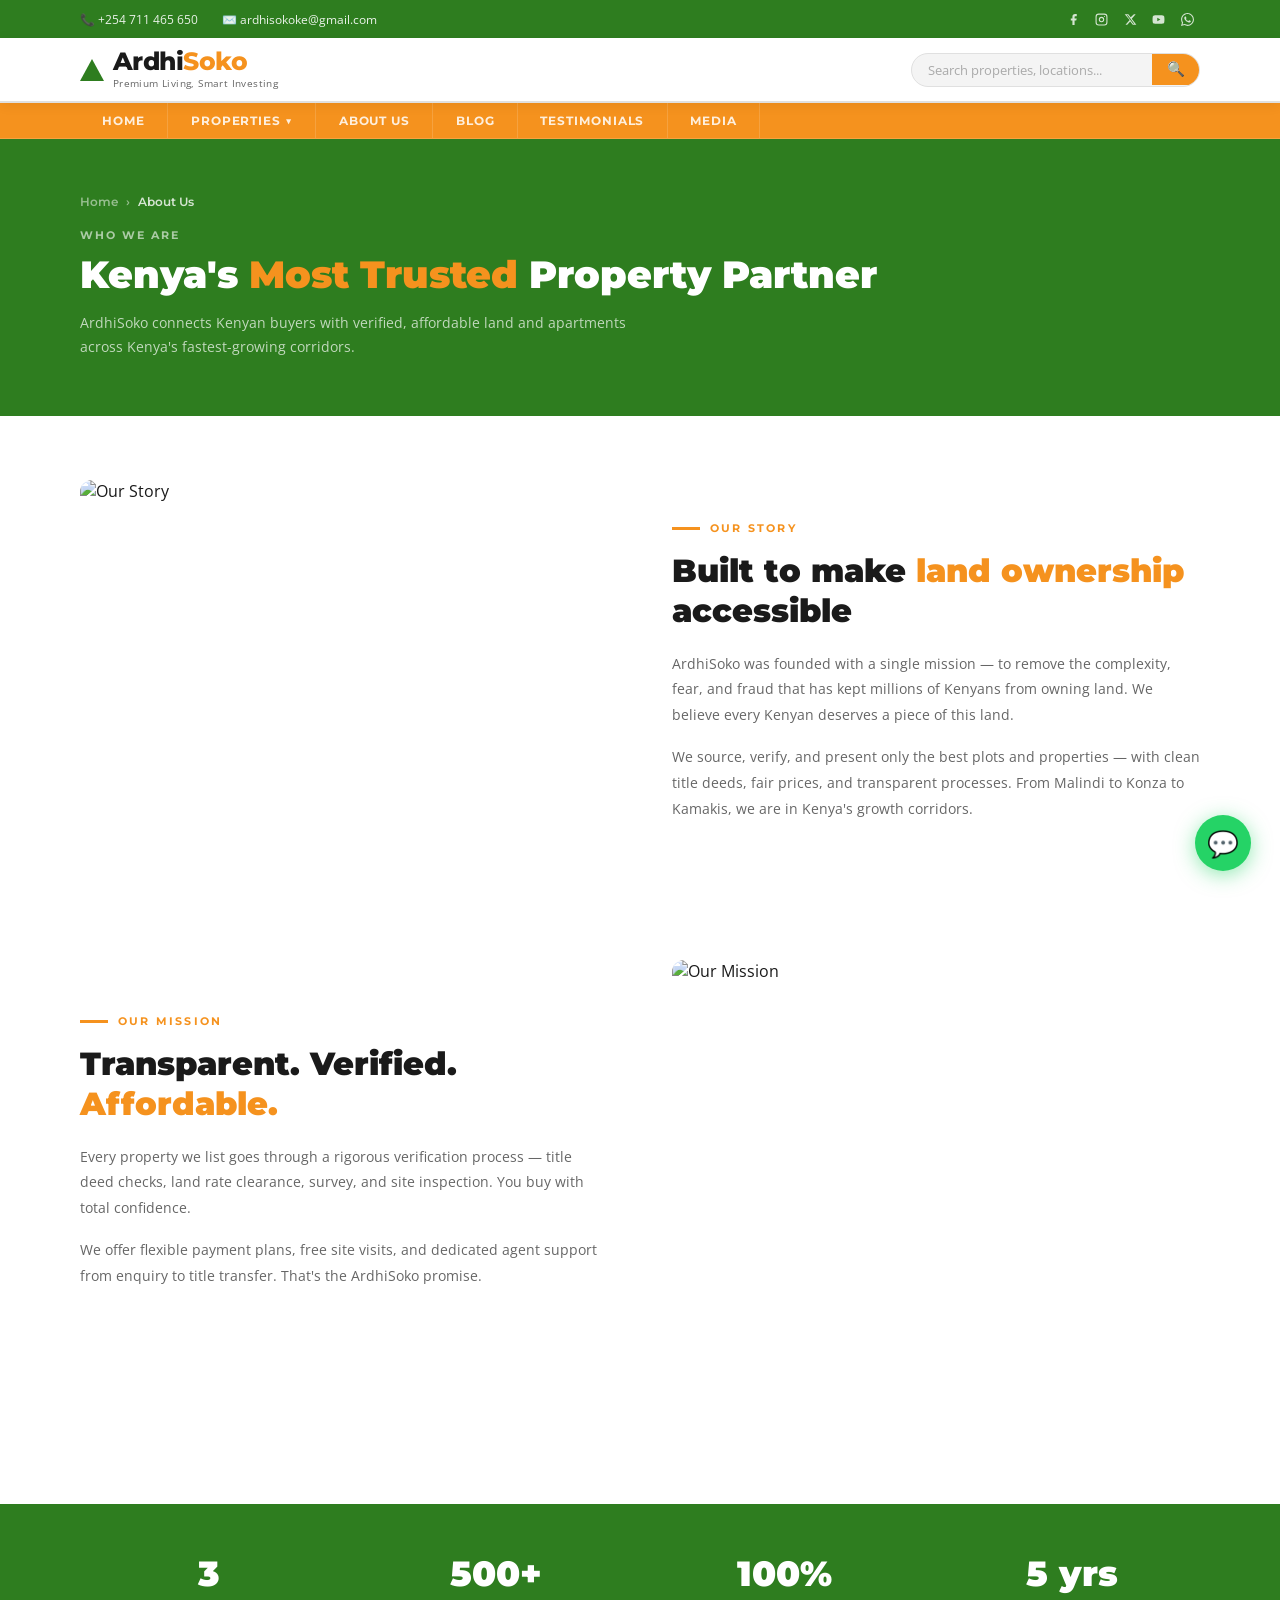
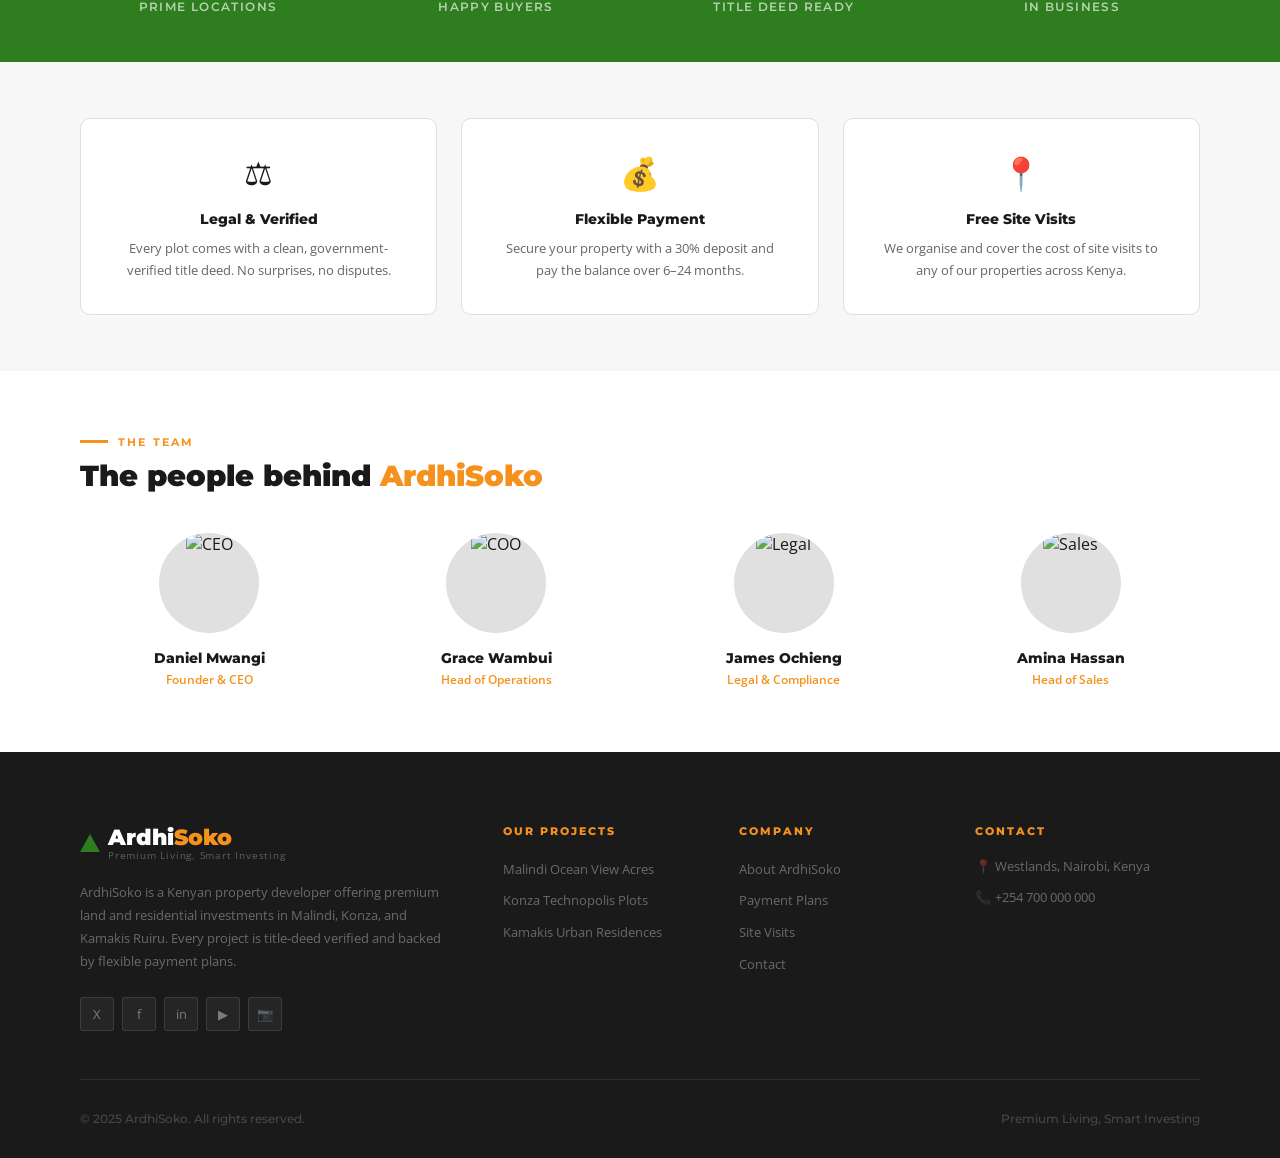
==== about.html @ 759b8ac3 "Add files via upload" ====
<!DOCTYPE html>
<html lang="en">
<head>
<meta charset="UTF-8"><meta name="viewport" content="width=device-width,initial-scale=1">
<title>About Us — ArdhiSoko</title>
<link rel="preconnect" href="https://fonts.googleapis.com">
<link href="https://fonts.googleapis.com/css2?family=Montserrat:wght@400;600;700;800;900&family=Open+Sans:wght@400;600&display=swap" rel="stylesheet">
<style>
:root{--orange:#F5921E;--orange-dark:#c47518;--orange-light:#feefdd;--green:#2E7D1F;--green-dark:#256419;--green-light:#e0ecdd;--black:#1A1A1A;--gray-dark:#333;--gray:#666;--gray-light:#F5F5F5;--border:#E0E0E0;--white:#fff;}
*{margin:0;padding:0;box-sizing:border-box;}html{scroll-behavior:smooth;}body{font-family:'Open Sans',sans-serif;background:var(--white);color:var(--black);overflow-x:hidden;}.top-bar{background:var(--green);display:flex;justify-content:space-between;align-items:center;padding:.38rem 5rem;font-size:.75rem;color:rgba(255,255,255,.9);}.top-bar-left{display:flex;gap:1.5rem;align-items:center;align-items:center;}.top-bar-left a{color:rgba(255,255,255,.9);text-decoration:none;}nav{position:sticky;top:0;z-index:200;background:var(--white);border-bottom:2px solid var(--border);display:flex;align-items:center;padding:.7rem 5rem;box-shadow:0 2px 12px rgba(0,0,0,.07);}.logo{display:flex;align-items:center;gap:.55rem;text-decoration:none;}.logo-triangle{width:0;height:0;border-left:12px solid transparent;border-right:12px solid transparent;border-bottom:22px solid var(--green);flex-shrink:0;}.logo-text{font-family:'Montserrat',sans-serif;font-size:1.55rem;font-weight:800;letter-spacing:-.02em;line-height:1;}.logo-text .ardhi{color:var(--black);}.logo-text .soko{color:var(--orange);}.logo-tagline{font-size:.62rem;color:var(--gray);letter-spacing:.04em;margin-top:2px;}.nav-links{display:flex;gap:2rem;list-style:none;align-items:center;}.nav-links a{font-family:'Montserrat',sans-serif;font-size:.82rem;font-weight:600;color:#333;text-decoration:none;transition:color .2s;}.nav-links a:hover{color:var(--orange);}.nav-cta{background:var(--orange)!important;color:var(--white)!important;padding:.6rem 1.5rem;border-radius:3px;}.hero{position:relative;overflow:hidden;min-height:520px;max-height:620px;display:flex;align-items:center;}.hero-bg{position:absolute;inset:0;background:url('https://images.unsplash.com/photo-1500382017468-9049fed747ef?w=1600&q=80') center/cover;}.hero-bg::after{content:'';position:absolute;inset:0;background:linear-gradient(105deg,rgba(26,26,26,.88) 0%,rgba(26,26,26,.55) 60%,rgba(46,125,31,.4) 100%);}.hero-content{position:relative;z-index:2;padding:3rem 5rem;max-width:720px;}.hero-badge{display:inline-flex;align-items:center;gap:.5rem;background:rgba(245,146,30,.15);border:1px solid rgba(245,146,30,.5);padding:.4rem 1rem;margin-bottom:1.2rem;}.badge-dot{width:7px;height:7px;border-radius:50%;background:var(--orange);animation:blink 2s infinite;}@keyframes blink{0%,100%{opacity:1}50%{opacity:.3}}.hero-badge span{font-family:'Montserrat',sans-serif;font-size:.72rem;font-weight:700;letter-spacing:.14em;text-transform:uppercase;color:var(--orange);}h1.hero-title{font-family:'Montserrat',sans-serif;font-size:clamp(1.8rem,3.5vw,2.8rem);font-weight:900;line-height:1.12;color:var(--white);margin-bottom:1rem;}.hl{color:var(--orange);}.hero-sub{font-size:.92rem;color:rgba(255,255,255,.72);line-height:1.7;max-width:500px;margin-bottom:1.8rem;}.hero-btns{display:flex;gap:1rem;flex-wrap:wrap;}.btn-primary{background:var(--orange);color:var(--white);border:none;padding:1rem 2.4rem;font-family:'Montserrat',sans-serif;font-size:.88rem;font-weight:700;letter-spacing:.06em;text-transform:uppercase;cursor:pointer;border-radius:3px;transition:background .2s;}.btn-primary:hover{background:var(--orange-dark);}.btn-outline{background:transparent;color:var(--white);border:2px solid rgba(255,255,255,.6);padding:1rem 2.4rem;font-family:'Montserrat',sans-serif;font-size:.88rem;font-weight:700;letter-spacing:.06em;text-transform:uppercase;cursor:pointer;border-radius:3px;transition:all .2s;}.btn-outline:hover{background:var(--white);color:var(--black);}
.sec{padding:3.5rem 5rem;}.sec-eyebrow{font-family:'Montserrat',sans-serif;font-size:.7rem;font-weight:700;letter-spacing:.2em;text-transform:uppercase;color:var(--orange);margin-bottom:.6rem;display:flex;align-items:center;gap:.6rem;}.sec-eyebrow::before{content:'';width:28px;height:3px;background:var(--orange);display:inline-block;}.sec-title{font-family:'Montserrat',sans-serif;font-size:clamp(1.8rem,3vw,2.6rem);font-weight:900;line-height:1.18;color:var(--black);margin-bottom:1rem;}.sec-title span{color:var(--green);}.sec-desc{font-size:.95rem;color:var(--gray);line-height:1.78;max-width:560px;}.projects-grid{display:grid;grid-template-columns:repeat(3,1fr);gap:2rem;margin-top:3.5rem;}.proj-card{border-radius:8px;overflow:hidden;border:1px solid var(--border);transition:transform .35s,box-shadow .35s;cursor:pointer;display:flex;flex-direction:column;}.proj-card:hover{transform:translateY(-8px);box-shadow:0 24px 60px rgba(0,0,0,.14);}.proj-img{height:260px;overflow:hidden;position:relative;}.proj-img img{width:100%;height:100%;object-fit:cover;transition:transform .6s;}.proj-card:hover .proj-img img{transform:scale(1.06);}.proj-tag{position:absolute;top:1rem;left:1rem;font-family:'Montserrat',sans-serif;font-size:.68rem;font-weight:800;letter-spacing:.1em;text-transform:uppercase;padding:.32rem .85rem;color:var(--white);border-radius:2px;}.tag-land{background:var(--green);}.tag-apt{background:var(--orange);}.proj-status{position:absolute;bottom:1rem;right:1rem;background:rgba(0,0,0,.7);color:var(--white);font-family:'Montserrat',sans-serif;font-size:.65rem;font-weight:700;padding:.28rem .7rem;border-radius:2px;letter-spacing:.06em;text-transform:uppercase;}.proj-body{padding:1.8rem;flex:1;display:flex;flex-direction:column;background:var(--white);}.proj-location{font-family:'Montserrat',sans-serif;font-size:.68rem;font-weight:700;letter-spacing:.14em;text-transform:uppercase;color:var(--orange);margin-bottom:.5rem;}.proj-name{font-family:'Montserrat',sans-serif;font-size:1.3rem;font-weight:900;color:var(--black);line-height:1.25;margin-bottom:.8rem;}.proj-desc{font-size:.88rem;color:var(--gray);line-height:1.72;margin-bottom:1.5rem;flex:1;}.proj-features{display:flex;flex-wrap:wrap;gap:.5rem;margin-bottom:1.5rem;}.proj-feat{display:inline-flex;align-items:center;gap:.35rem;background:var(--gray-light);padding:.3rem .8rem;font-family:'Montserrat',sans-serif;font-size:.72rem;font-weight:600;color:#333;border-radius:20px;}.proj-price-row{display:flex;justify-content:space-between;align-items:center;padding-top:1.2rem;border-top:1px solid var(--border);}.proj-price{font-family:'Montserrat',sans-serif;font-size:1.5rem;font-weight:900;color:var(--green);line-height:1;}.proj-price-sub{font-size:.72rem;color:var(--gray);font-weight:600;margin-top:.2rem;}.proj-cta{background:var(--orange);color:var(--white);border:none;padding:.7rem 1.5rem;border-radius:3px;font-family:'Montserrat',sans-serif;font-size:.78rem;font-weight:700;letter-spacing:.06em;text-transform:uppercase;cursor:pointer;transition:background .2s;}.proj-cta:hover{background:var(--orange-dark);}.detail-strip{display:grid;grid-template-columns:1fr 1fr;overflow:hidden;min-height:480px;}.detail-strip.reverse{direction:rtl;}.detail-strip.reverse>*{direction:ltr;}.detail-img{overflow:hidden;}.detail-img img{width:100%;height:100%;object-fit:cover;}.detail-content{padding:5rem;display:flex;flex-direction:column;justify-content:center;}.strip-green{background:var(--green);}.strip-green .sec-eyebrow,.strip-green .sec-eyebrow::before{color:var(--orange);background:var(--orange);}.strip-green .sec-title{color:var(--white);}.strip-green .sec-title span{color:var(--orange);}.strip-green .sec-desc{color:rgba(255,255,255,.7);max-width:100%;}.strip-light{background:var(--gray-light);}.strip-dark{background:var(--black);}.strip-dark .sec-eyebrow{color:var(--orange);}.strip-dark .sec-eyebrow::before{background:var(--orange);}.strip-dark .sec-title{color:var(--white);}.strip-dark .sec-title span{color:var(--orange);}.strip-dark .sec-desc{color:rgba(255,255,255,.55);max-width:100%;}.detail-specs{display:grid;grid-template-columns:1fr 1fr;gap:1rem;margin:2rem 0;}.dspec{padding:1rem 1.2rem;background:rgba(255,255,255,.08);border-left:3px solid var(--orange);}.strip-light .dspec{background:var(--white);}.dspec-val{font-family:'Montserrat',sans-serif;font-size:1.1rem;font-weight:900;color:var(--orange);line-height:1;}.dspec-key{font-size:.72rem;font-weight:600;letter-spacing:.08em;text-transform:uppercase;margin-top:.25rem;}.strip-green .dspec-key{color:rgba(255,255,255,.6);}.strip-dark .dspec-key{color:rgba(255,255,255,.5);}.strip-light .dspec-key{color:var(--gray);}.detail-btn{display:inline-flex;align-items:center;gap:.6rem;background:var(--orange);color:var(--white);border:none;padding:1rem 2.2rem;font-family:'Montserrat',sans-serif;font-size:.85rem;font-weight:700;letter-spacing:.06em;text-transform:uppercase;cursor:pointer;border-radius:3px;width:fit-content;transition:background .2s;margin-top:.5rem;}.detail-btn:hover{background:var(--orange-dark);}.why-grid{display:grid;grid-template-columns:repeat(4,1fr);gap:1.5rem;margin-top:2rem;}.why-carousel-wrap{position:relative;}.why-section .sec-eyebrow::before{background:var(--green);}
.why-dot.active{background:#fff;width:22px;border-radius:4px;}
.why-dots{display:none;justify-content:center;gap:.5rem;margin-top:1.5rem;}.why-dot{width:8px;height:8px;border-radius:50%;background:var(--border);border:none;padding:0;cursor:pointer;transition:background .2s;}.why-dot.active{background:var(--green);width:22px;border-radius:4px;}.why-grid{display:flex;overflow-x:auto;scroll-snap-type:x mandatory;-webkit-overflow-scrolling:touch;gap:1.5rem;padding-bottom:1rem;scrollbar-width:none;margin-top:2.5rem;}.why-grid::-webkit-scrollbar{display:none;}.wc{border-radius:12px;overflow:hidden;position:relative;height:280px;cursor:pointer;}.wc-img{position:absolute;inset:0;width:100%;height:100%;object-fit:cover;transition:transform .5s;}.wc:hover .wc-img{transform:scale(1.06);}.wc-overlay{position:absolute;inset:0;background:linear-gradient(to top,rgba(0,0,0,.78) 0%,rgba(0,0,0,.2) 55%,transparent 100%);}.wc-body{position:absolute;bottom:0;left:0;right:0;padding:1.4rem 1.5rem;}.wc-title{font-family:'Montserrat',sans-serif;font-size:.92rem;font-weight:800;color:#fff;text-transform:uppercase;letter-spacing:.04em;margin-bottom:.4rem;}.wc-desc{font-size:.78rem;color:rgba(255,255,255,.8);line-height:1.55;}.wc-tag{position:absolute;top:1rem;left:1rem;background:var(--orange);color:#fff;font-family:'Montserrat',sans-serif;font-size:.62rem;font-weight:800;letter-spacing:.1em;text-transform:uppercase;padding:.28rem .75rem;border-radius:2px;}@media(min-width:1101px){.wc{min-width:calc(25% - 1.2rem);max-width:none;flex:1;}}@media(max-width:680px){.wc{min-width:82vw;height:200px;}}.enquiry-sec{background:var(--green);display:grid;grid-template-columns:1fr 1fr;overflow:hidden;}.enquiry-left{padding:3.5rem 5rem;display:flex;flex-direction:column;justify-content:center;}.enquiry-left .sec-eyebrow{color:var(--orange);}.enquiry-left .sec-eyebrow::before{background:var(--orange);}.enquiry-left .sec-title{color:var(--white);}.enquiry-left .sec-title span{color:var(--orange);}.enquiry-left .sec-desc{color:rgba(255,255,255,.65);margin-bottom:2.5rem;max-width:100%;}.contact-items{display:flex;flex-direction:column;gap:1.2rem;}.contact-item{display:flex;align-items:center;gap:1rem;color:rgba(255,255,255,.85);font-size:.92rem;}.contact-item-icon{width:42px;height:42px;background:rgba(255,255,255,.1);border-radius:3px;display:flex;align-items:center;justify-content:center;font-size:1.1rem;flex-shrink:0;}.contact-item strong{display:block;font-weight:700;font-size:.8rem;color:var(--white);}.contact-item span{font-size:.85rem;color:rgba(255,255,255,.65);}.enquiry-right{background:var(--white);padding:3.5rem 5rem;}.enquiry-right h3{font-family:'Montserrat',sans-serif;font-size:1.3rem;font-weight:900;color:var(--black);margin-bottom:.4rem;}.enquiry-right p{font-size:.85rem;color:var(--gray);margin-bottom:2rem;}.form-group{margin-bottom:1.2rem;}.form-group label{display:block;font-family:'Montserrat',sans-serif;font-size:.68rem;font-weight:700;letter-spacing:.12em;text-transform:uppercase;color:var(--gray);margin-bottom:.5rem;}.form-group input,.form-group select,.form-group textarea{width:100%;padding:.85rem 1.1rem;border:1.5px solid var(--border);border-radius:3px;font-family:'Open Sans',sans-serif;font-size:.9rem;color:var(--black);outline:none;transition:border-color .2s;background:var(--white);appearance:none;}.form-group input:focus,.form-group select:focus,.form-group textarea:focus{border-color:var(--orange);}.form-group textarea{resize:vertical;min-height:100px;}.form-row{display:grid;grid-template-columns:1fr 1fr;gap:1rem;}.form-submit{background:var(--orange);color:var(--white);border:none;width:100%;padding:1rem;font-family:'Montserrat',sans-serif;font-size:.9rem;font-weight:700;letter-spacing:.08em;text-transform:uppercase;cursor:pointer;border-radius:3px;transition:background .2s;margin-top:.5rem;}.form-submit:hover{background:var(--orange-dark);}footer{background:var(--black);padding:4.5rem 5rem 2rem;}.f-grid{display:grid;grid-template-columns:2fr 1fr 1fr 1.2fr;gap:3rem;padding-bottom:3rem;border-bottom:1px solid rgba(255,255,255,.08);margin-bottom:2rem;}.f-logo-wrap{margin-bottom:1.2rem;display:flex;align-items:center;gap:.5rem;}.f-logo-tri{width:0;height:0;border-left:10px solid transparent;border-right:10px solid transparent;border-bottom:18px solid var(--green);}.f-logo-text{font-family:'Montserrat',sans-serif;font-size:1.35rem;font-weight:900;}.f-logo-text .ardhi{color:var(--white);}.f-logo-text .soko{color:var(--orange);}.f-tagline{font-size:.62rem;color:rgba(255,255,255,.3);letter-spacing:.08em;margin-top:-2px;}.f-about{font-size:.82rem;color:rgba(255,255,255,.35);line-height:1.75;margin-bottom:1.5rem;}.f-socials{display:flex;gap:.5rem;}.fsoc{width:34px;height:34px;background:rgba(255,255,255,.05);border:1px solid rgba(255,255,255,.1);display:flex;align-items:center;justify-content:center;font-size:.82rem;color:rgba(255,255,255,.4);cursor:pointer;border-radius:3px;transition:all .2s;}.fsoc:hover{background:var(--orange);border-color:var(--orange);color:var(--white);}.f-col h5{font-family:'Montserrat',sans-serif;font-size:.68rem;font-weight:800;letter-spacing:.18em;text-transform:uppercase;color:var(--orange);margin-bottom:1.2rem;}.f-links{list-style:none;}.f-links li{margin-bottom:.6rem;}.f-links a{font-size:.83rem;color:rgba(255,255,255,.35);text-decoration:none;transition:color .2s;}.f-links a:hover{color:var(--white);}.f-contact{list-style:none;}.f-contact li{display:flex;align-items:flex-start;gap:.65rem;margin-bottom:.8rem;font-size:.83rem;color:rgba(255,255,255,.35);}.f-bottom{display:flex;justify-content:space-between;align-items:center;font-size:.74rem;color:rgba(255,255,255,.2);font-family:'Montserrat',sans-serif;font-weight:500;}.wa-btn{position:fixed;bottom:1.8rem;right:1.8rem;z-index:999;background:#25D366;color:var(--white);width:56px;height:56px;border-radius:50%;display:flex;align-items:center;justify-content:center;font-size:1.6rem;text-decoration:none;box-shadow:0 4px 20px rgba(37,211,102,.5);transition:transform .2s;}.wa-btn:hover{transform:scale(1.1);}@media(max-width:1100px){nav,.top-bar,.sec,footer{padding-left:2rem;padding-right:2rem;}.hero-content{padding:3rem 2rem;}.hero{min-height:420px;max-height:520px;}.projects-grid{grid-template-columns:1fr;max-width:560px;margin-left:auto;margin-right:auto;}.detail-strip{grid-template-columns:1fr;}.detail-strip.reverse{direction:ltr;}.detail-img{height:300px;}.detail-content{padding:3.5rem 2rem;}.why-grid{grid-template-columns:1fr 1fr;}.enquiry-sec{grid-template-columns:1fr;}.enquiry-left,.enquiry-right{padding:2.5rem 2rem;}.f-grid{grid-template-columns:1fr 1fr;gap:2rem;}}@media(max-width:680px){.top-bar{padding:.4rem 1rem;}.top-bar-left{display:none;}nav{padding:.6rem 1rem;}.nav-links{display:none;}.hero-content{padding:2.5rem 1.5rem;}.hero{min-height:380px;max-height:480px;}.sec{padding:2rem 1.5rem;}.stats-strip{flex-wrap:wrap;}.why-dots{display:flex;}.form-row{grid-template-columns:1fr;}.f-grid{grid-template-columns:1fr;}footer{padding:3rem 1.5rem 2rem;}}

/* ── TESTIMONIALS ── */
.testi-section{background:var(--black);padding:3.5rem 5rem;}
.testi-section .sec-eyebrow{color:var(--orange);}
.testi-section .sec-eyebrow::before{background:var(--orange);}
.testi-section .sec-title{color:#fff;}
.testi-section .sec-title span{color:var(--orange);}
.testi-grid{display:grid;grid-template-columns:repeat(3,1fr);gap:1.5rem;margin-top:1.5rem;}
.testi-card{background:rgba(255,255,255,.04);border:1px solid rgba(255,255,255,.08);border-radius:10px;padding:2rem;position:relative;}
.testi-quote{font-size:3rem;line-height:1;color:var(--orange);font-family:Georgia,serif;position:absolute;top:1.2rem;right:1.5rem;opacity:.4;}
.testi-text{font-size:.88rem;color:rgba(255,255,255,.7);line-height:1.8;margin-bottom:1.5rem;font-style:italic;}
.testi-author{display:flex;align-items:center;gap:.8rem;}
.testi-avatar{width:44px;height:44px;border-radius:50%;background:var(--orange);display:flex;align-items:center;justify-content:center;font-family:'Montserrat',sans-serif;font-size:.9rem;font-weight:800;color:#fff;flex-shrink:0;}
.testi-name{font-family:'Montserrat',sans-serif;font-size:.82rem;font-weight:800;color:#fff;}
.testi-role{font-size:.72rem;color:rgba(255,255,255,.4);margin-top:.1rem;}
.testi-stars{color:var(--orange);font-size:.8rem;margin-bottom:.8rem;}
.testi-badge{display:inline-flex;align-items:center;gap:.4rem;background:rgba(46,125,31,.2);border:1px solid rgba(46,125,31,.3);padding:.2rem .7rem;border-radius:20px;font-size:.62rem;font-family:'Montserrat',sans-serif;font-weight:700;color:#66BB6A;text-transform:uppercase;letter-spacing:.08em;margin-bottom:1rem;}

/* ── BLOG ── */
.blog-section{background:#f7f7f7;padding:3.5rem 5rem;}
.blog-section .sec-title span{color:var(--green);}
.blog-cats{display:flex;gap:.5rem;margin:1.5rem 0 2.5rem;flex-wrap:wrap;}
.blog-cat{background:#fff;border:1.5px solid var(--border);padding:.45rem 1.1rem;font-family:'Montserrat',sans-serif;font-size:.72rem;font-weight:700;border-radius:20px;cursor:pointer;transition:all .2s;color:#333;}
.blog-cat.active,.blog-cat:hover{background:var(--orange);border-color:var(--orange);color:#fff;}
.blog-scroll-wrap{overflow:hidden;position:relative;}
.blog-track-outer{display:flex;transition:transform .5s cubic-bezier(.4,0,.2,1);will-change:transform;}
.blog-window{min-width:100%;display:grid;grid-template-columns:repeat(3,1fr);gap:1.6rem;box-sizing:border-box;}
.blog-card{background:#fff;border-radius:12px;overflow:hidden;border:1px solid var(--border);transition:transform .3s,box-shadow .3s;display:flex;flex-direction:column;}
.blog-card:hover{transform:translateY(-6px);box-shadow:0 20px 50px rgba(0,0,0,.12);}
.blog-img{height:230px;overflow:hidden;position:relative;flex-shrink:0;}
.blog-img img{width:100%;height:100%;object-fit:cover;transition:transform .5s;}
.blog-card:hover .blog-img img{transform:scale(1.06);}
.blog-cat-tag{position:absolute;top:1rem;left:1rem;color:#fff;font-family:'Montserrat',sans-serif;font-size:.65rem;font-weight:800;letter-spacing:.1em;text-transform:uppercase;padding:.32rem .9rem;border-radius:3px;}
.blog-cat-tag.market{background:var(--green);}
.blog-cat-tag.update{background:var(--orange);}
.blog-cat-tag.tips{background:#1565C0;}
.blog-status{position:absolute;bottom:1rem;right:1rem;background:rgba(0,0,0,.72);color:#fff;font-family:'Montserrat',sans-serif;font-size:.62rem;font-weight:700;padding:.28rem .75rem;border-radius:3px;letter-spacing:.06em;text-transform:uppercase;}
.blog-body{padding:1.6rem;flex:1;display:flex;flex-direction:column;}
.blog-loc{font-family:'Montserrat',sans-serif;font-size:.68rem;font-weight:700;letter-spacing:.12em;text-transform:uppercase;color:var(--orange);margin-bottom:.5rem;display:flex;align-items:center;gap:.3rem;}
.blog-title{font-family:'Montserrat',sans-serif;font-size:1.1rem;font-weight:900;color:var(--black);line-height:1.3;margin-bottom:.7rem;}
.blog-excerpt{font-size:.84rem;color:var(--gray);line-height:1.7;margin-bottom:1.2rem;flex:1;}
.blog-footer{display:flex;align-items:center;justify-content:space-between;padding-top:1rem;border-top:1px solid var(--border);}
.blog-meta{font-size:.7rem;color:var(--gray);}
.blog-read{font-family:'Montserrat',sans-serif;font-size:.72rem;font-weight:700;color:var(--orange);text-decoration:none;display:inline-flex;align-items:center;gap:.35rem;transition:gap .2s;}
.blog-read:hover{gap:.6rem;}
.blog-nav{display:flex;align-items:center;justify-content:space-between;margin-top:1.5rem;}
.blog-dots{display:flex;gap:.5rem;}
.blog-dot{width:8px;height:8px;border-radius:50%;background:var(--border);border:none;padding:0;cursor:pointer;transition:all .2s;}
.blog-dot.active{background:var(--orange);width:22px;border-radius:4px;}
.blog-arrows{display:flex;gap:.6rem;}
.blog-arrow{width:40px;height:40px;border-radius:50%;border:2px solid var(--border);background:#fff;cursor:pointer;font-size:1rem;display:flex;align-items:center;justify-content:center;transition:all .2s;line-height:1;}
.blog-arrow:hover{background:var(--orange);border-color:var(--orange);color:#fff;}
@media(max-width:900px){.blog-window{grid-template-columns:repeat(2,1fr);}}
@media(max-width:680px){
  .blog-section{padding:3rem 0 3rem;}
  .blog-section .sec-eyebrow,.blog-section .sec-title,.blog-cats{padding-left:1.2rem;padding-right:1.2rem;}
  .blog-scroll-wrap{width:100%;overflow:hidden;}
  .blog-track-outer{display:flex;transition:transform .45s cubic-bezier(.4,0,.2,1);}
  .blog-window{
    min-width:100%;
    display:flex;
    overflow-x:auto;
    scroll-snap-type:x mandatory;
    -webkit-overflow-scrolling:touch;
    scrollbar-width:none;
    grid-template-columns:unset;
    gap:1.2rem;
    padding:0 1.2rem;
    box-sizing:border-box;
  }
  .blog-window::-webkit-scrollbar{display:none;}
  .blog-card{
    min-width:calc(100vw - 2.4rem);
    width:calc(100vw - 2.4rem);
    scroll-snap-align:start;
    flex-shrink:0;
    flex-direction:column;
    border-radius:12px;
    overflow:hidden;
  }
  .blog-img{height:52vw;min-height:200px;width:100%;flex-shrink:0;}
  .blog-body{padding:1.3rem 1.2rem 1.5rem;}
  .blog-title{font-size:1.05rem;line-height:1.35;}
  .blog-excerpt{display:-webkit-box;-webkit-line-clamp:4;-webkit-box-orient:vertical;overflow:hidden;font-size:.85rem;}
  .blog-nav{padding:0 1.2rem;}
}

.testi-scroll-wrap{overflow:hidden;}
.testi-nav{display:none;justify-content:center;margin-top:1.8rem;}
.testi-dots{display:flex;gap:.5rem;}
.testi-dot{width:8px;height:8px;border-radius:50%;background:rgba(255,255,255,.2);border:none;padding:0;cursor:pointer;transition:all .2s;}
.testi-dot.active{background:var(--orange);width:22px;border-radius:4px;}
@media(max-width:1100px){
  .testi-section,.blog-section{padding:2.5rem 2rem;}
  .testi-grid{grid-template-columns:1fr;}
  .blog-card{grid-template-columns:1fr;}
  .blog-img{height:220px;}
  .blog-body{padding:1.8rem;}
  .blog-title{font-size:1.1rem;}
}
@media(max-width:680px){
  .stats-strip{padding:.6rem 0;flex-wrap:wrap;gap:0;border-bottom:none;}
  
  
  
  
  
  .why-section.sec{padding:2rem 0;}
  .why-section .sec-eyebrow,.why-section .sec-title{padding-left:1.2rem;padding-right:1.2rem;}
  .why-carousel-wrap{width:100%;overflow:hidden;}
  .why-grid{
    display:flex !important;
    overflow-x:auto;
    scroll-snap-type:x mandatory;
    -webkit-overflow-scrolling:touch;
    scrollbar-width:none;
    grid-template-columns:unset !important;
    gap:1.2rem;
    padding:1.2rem 1.2rem 0.5rem;
    margin-top:1.2rem;
    box-sizing:border-box;
  }
  .why-grid::-webkit-scrollbar{display:none;}
  .wc{
    min-width:calc(100vw - 2.4rem) !important;
    width:calc(100vw - 2.4rem) !important;
    height:65vw;
    max-height:340px;
    scroll-snap-align:start;
    flex-shrink:0;
    border-radius:12px;
  }
  .why-dots{display:flex !important;margin-top:1rem;padding-bottom:.5rem;}
  .testi-section{padding:2rem 0;}
  .testi-section .sec-eyebrow,.testi-section .sec-title{padding-left:1.2rem;padding-right:1.2rem;}
  .testi-scroll-wrap{width:100%;overflow:hidden;}
  .testi-grid{
    display:flex;
    overflow-x:auto;
    scroll-snap-type:x mandatory;
    -webkit-overflow-scrolling:touch;
    scrollbar-width:none;
    grid-template-columns:unset;
    gap:1.2rem;
    padding:0 1.2rem;
    box-sizing:border-box;
    margin-top:1.2rem;
  }
  .testi-grid::-webkit-scrollbar{display:none;}
  .testi-card{
    min-width:calc(100vw - 2.4rem);
    width:calc(100vw - 2.4rem);
    scroll-snap-align:start;
    flex-shrink:0;
  }
  .testi-nav{display:flex;}
  .blog-section{padding:2rem 0;}
  .blog-body{padding:1.4rem;}
  .blog-title{font-size:1rem;}
}

.top-bar-left a{color:rgba(255,255,255,.9);text-decoration:none;display:inline-flex;align-items:center;gap:.35rem;transition:color .2s;}
.top-bar-left a:hover{color:#fff;}
.top-bar-right{display:flex;align-items:center;gap:.15rem;}
.tb-social{display:inline-flex;align-items:center;justify-content:center;width:26px;height:26px;border-radius:50%;color:rgba(255,255,255,.8);transition:background .2s,color .2s;text-decoration:none;}
.tb-social svg{width:13px;height:13px;}
.tb-social:hover{background:rgba(255,255,255,.2);color:#fff;}
@media(max-width:1100px){.top-bar{padding:.38rem 2rem;}}
@media(max-width:680px){
  .top-bar{padding:.3rem 1rem;}
  .top-bar-left a:last-child{display:none;}
  .tb-social{width:24px;height:24px;}
  .tb-social svg{width:12px;height:12px;}
}
/* ── NAV SEARCH ── */
.nav-search{display:flex;align-items:center;margin-left:auto;background:#f4f4f4;border:1.5px solid var(--border);border-radius:24px;overflow:hidden;transition:border-color .2s;}
.nav-search:focus-within{border-color:var(--orange);}
.nav-search-input{border:none;background:transparent;padding:.45rem 1rem;font-size:.82rem;font-family:'Open Sans',sans-serif;color:var(--black);outline:none;width:240px;}
.nav-search-input::placeholder{color:#aaa;}
.nav-search-btn{background:var(--orange);border:none;padding:.45rem .9rem;cursor:pointer;font-size:.9rem;color:#fff;transition:background .2s;flex-shrink:0;}
.nav-search-btn:hover{background:var(--green);}
@media(max-width:900px){.nav-search-input{width:160px;}}
@media(max-width:680px){
  .nav-search{margin-left:auto;background:transparent;border:none;position:relative;}
  .nav-search:focus-within{background:#f4f4f4;border:1.5px solid var(--orange);}
  .nav-search-input{width:0;padding:0;opacity:0;transition:width .3s,opacity .3s,padding .3s;}
  .nav-search-input.open{width:150px;padding:.4rem .75rem;opacity:1;}
  .nav-search-btn{background:transparent;color:var(--orange);padding:.4rem;font-size:1.1rem;}
  .nav-search-btn:hover{background:transparent;color:var(--green);}
}

/* ── PAGE MENU BAR ── */
.page-menu{background:var(--orange);border-bottom:1px solid rgba(255,255,255,.15);position:sticky;top:var(--nav-h,62px);z-index:199;}
.pm-desktop{display:flex;align-items:center;padding:0 5rem;gap:0;}
.pm-mobile{display:none;}
.pm-link{font-family:'Montserrat',sans-serif;font-size:.72rem;font-weight:700;letter-spacing:.08em;text-transform:uppercase;color:rgba(255,255,255,.85);text-decoration:none;padding:.65rem 1.4rem;display:inline-flex;align-items:center;gap:.3rem;border-right:1px solid rgba(255,255,255,.15);transition:background .2s,color .2s;white-space:nowrap;}
.pm-link:first-child{border-left:none;}
.pm-link:hover,.pm-link.pm-active{background:rgba(0,0,0,.12);color:#fff;}
.pm-dropdown{position:relative;}
.pm-dropdown:hover .pm-drop-panel{opacity:1;pointer-events:all;transform:translateY(0);}
.pm-drop-panel{position:absolute;top:100%;left:0;background:#fff;border-radius:0 0 8px 8px;box-shadow:0 8px 24px rgba(0,0,0,.12);min-width:240px;opacity:0;pointer-events:none;transform:translateY(-6px);transition:all .2s;z-index:300;}
.pm-drop-link{display:block;padding:.75rem 1.2rem;font-family:'Montserrat',sans-serif;font-size:.72rem;font-weight:600;color:var(--black);text-decoration:none;border-bottom:1px solid var(--border);transition:background .15s,color .15s;}
.pm-drop-link:last-child{border-bottom:none;}
.pm-drop-link:hover{background:var(--orange);color:#fff;}
/* mobile grid */
.pm-mobile{display:none;grid-template-columns:repeat(3,1fr);}
.pm-m-link{font-family:'Montserrat',sans-serif;font-size:.68rem;font-weight:700;letter-spacing:.07em;text-transform:uppercase;color:rgba(255,255,255,.85);text-decoration:none;padding:.55rem .5rem;text-align:center;border-right:1px solid rgba(255,255,255,.15);border-bottom:1px solid rgba(255,255,255,.15);transition:background .2s;}
.pm-m-link:hover,.pm-m-link.pm-active{background:rgba(0,0,0,.12);color:#fff;}
.pm-m-link:nth-child(3n){border-right:none;}
.pm-m-link:nth-child(4),.pm-m-link:nth-child(5),.pm-m-link:nth-child(6){border-bottom:none;}
@media(max-width:900px){
  .pm-desktop{padding:0 2rem;}
  .pm-link{padding:.6rem .9rem;font-size:.68rem;}
}
@media(max-width:680px){
  .pm-desktop{display:none;}
  .pm-mobile{display:grid;}
}
</style>
<style>
.page-hero{background:var(--green);padding:3.5rem 5rem;}
.page-hero-eyebrow{font-family:'Montserrat',sans-serif;font-size:.68rem;font-weight:700;letter-spacing:.18em;text-transform:uppercase;color:rgba(255,255,255,.6);margin-bottom:.6rem;}
.page-hero h1{font-family:'Montserrat',sans-serif;font-size:clamp(1.6rem,3vw,2.4rem);font-weight:900;color:#fff;line-height:1.2;}
.page-hero h1 span{color:var(--orange);}
.page-hero p{font-size:.9rem;color:rgba(255,255,255,.7);margin-top:.8rem;max-width:560px;line-height:1.7;}
.breadcrumb{display:flex;align-items:center;gap:.5rem;font-size:.72rem;font-family:'Montserrat',sans-serif;font-weight:600;color:rgba(255,255,255,.5);margin-bottom:1.2rem;}
.breadcrumb a{color:rgba(255,255,255,.5);text-decoration:none;transition:color .2s;}
.breadcrumb a:hover{color:#fff;}
.breadcrumb span{color:rgba(255,255,255,.8);}
@media(max-width:680px){.page-hero{padding:2.5rem 1.2rem;}}

.about-section{padding:4rem 5rem;background:#fff;}
.about-grid{display:grid;grid-template-columns:1fr 1fr;gap:4rem;align-items:center;margin-bottom:5rem;}
.about-grid.reverse{direction:rtl;}.about-grid.reverse>*{direction:ltr;}
.about-img{border-radius:12px;overflow:hidden;height:400px;}
.about-img img{width:100%;height:100%;object-fit:cover;}
.about-content .sec-eyebrow{margin-bottom:1rem;}
.about-content h2{font-family:'Montserrat',sans-serif;font-size:clamp(1.4rem,2.5vw,2rem);font-weight:900;color:var(--black);line-height:1.25;margin-bottom:1.2rem;}
.about-content h2 span{color:var(--orange);}
.about-content p{font-size:.9rem;color:var(--gray);line-height:1.8;margin-bottom:1rem;}
.value-grid{display:grid;grid-template-columns:repeat(3,1fr);gap:1.5rem;padding:3.5rem 5rem;background:#f7f7f7;}
.value-card{background:#fff;border-radius:10px;padding:2rem;border:1px solid var(--border);text-align:center;}
.value-icon{font-size:2rem;margin-bottom:1rem;}
.value-title{font-family:'Montserrat',sans-serif;font-size:.9rem;font-weight:800;color:var(--black);margin-bottom:.6rem;}
.value-desc{font-size:.82rem;color:var(--gray);line-height:1.7;}
.team-section{padding:4rem 5rem;background:#fff;}
.team-grid{display:grid;grid-template-columns:repeat(4,1fr);gap:1.8rem;margin-top:2.5rem;}
.team-card{text-align:center;}
.team-avatar{width:100px;height:100px;border-radius:50%;overflow:hidden;margin:0 auto 1rem;background:var(--border);}
.team-avatar img{width:100%;height:100%;object-fit:cover;}
.team-name{font-family:'Montserrat',sans-serif;font-size:.88rem;font-weight:800;color:var(--black);}
.team-role{font-size:.75rem;color:var(--orange);font-weight:600;margin-top:.2rem;}
.stats-band{background:var(--green);padding:3rem 5rem;display:grid;grid-template-columns:repeat(4,1fr);text-align:center;gap:2rem;}
.sb-num{font-family:'Montserrat',sans-serif;font-size:2.2rem;font-weight:900;color:#fff;}
.sb-lbl{font-size:.72rem;color:rgba(255,255,255,.65);text-transform:uppercase;letter-spacing:.12em;margin-top:.3rem;font-family:'Montserrat',sans-serif;font-weight:600;}
@media(max-width:1100px){.about-grid{grid-template-columns:1fr;gap:2rem;}.about-img{height:280px;}.value-grid,.team-section,.about-section{padding:3rem 2rem;}.team-grid{grid-template-columns:repeat(2,1fr);}.stats-band{padding:2.5rem 2rem;}}
@media(max-width:680px){.value-grid{grid-template-columns:1fr;padding:2rem 1.2rem;}.team-grid{grid-template-columns:repeat(2,1fr);gap:1.2rem;}.about-section{padding:2rem 1.2rem;}.stats-band{grid-template-columns:repeat(2,1fr);padding:2rem 1.2rem;}.sb-num{font-size:1.7rem;}}

</style>
</head>
<body>
<div class="top-bar"><div class="top-bar-left"><a href="tel:+254711465650">&#128222; +254 711 465 650</a><a href="mailto:ardhisokoke@gmail.com">&#9993;&#65039; ardhisokoke@gmail.com</a></div><div class="top-bar-right"><a href="https://facebook.com" target="_blank" class="tb-social" aria-label="Facebook"><svg viewBox="0 0 24 24" fill="currentColor"><path d="M18 2h-3a5 5 0 00-5 5v3H7v4h3v8h4v-8h3l1-4h-4V7a1 1 0 011-1h3z"/></svg></a><a href="https://instagram.com" target="_blank" class="tb-social" aria-label="Instagram"><svg viewBox="0 0 24 24" fill="none" stroke="currentColor" stroke-width="2"><rect x="2" y="2" width="20" height="20" rx="5"/><circle cx="12" cy="12" r="4"/><circle cx="17.5" cy="6.5" r="1" fill="currentColor" stroke="none"/></svg></a><a href="https://twitter.com" target="_blank" class="tb-social" aria-label="X / Twitter"><svg viewBox="0 0 24 24" fill="currentColor"><path d="M18.244 2.25h3.308l-7.227 8.26 8.502 11.24H16.17l-4.714-6.231-5.401 6.231H2.746l7.73-8.835L1.254 2.25H8.08l4.253 5.622zm-1.161 17.52h1.833L7.084 4.126H5.117z"/></svg></a><a href="https://youtube.com" target="_blank" class="tb-social" aria-label="YouTube"><svg viewBox="0 0 24 24" fill="currentColor"><path d="M22.54 6.42a2.78 2.78 0 00-1.95-1.96C18.88 4 12 4 12 4s-6.88 0-8.59.46a2.78 2.78 0 00-1.95 1.96A29 29 0 001 12a29 29 0 00.46 5.58A2.78 2.78 0 003.41 19.6C5.12 20 12 20 12 20s6.88 0 8.59-.46a2.78 2.78 0 001.95-1.96A29 29 0 0023 12a29 29 0 00-.46-5.58zM9.75 15.02V8.98L15.5 12l-5.75 3.02z"/></svg></a><a href="https://wa.me/254711465650" target="_blank" class="tb-social" aria-label="WhatsApp"><svg viewBox="0 0 24 24" fill="currentColor"><path d="M17.472 14.382c-.297-.149-1.758-.867-2.03-.967-.273-.099-.471-.148-.67.15-.197.297-.767.966-.94 1.164-.173.199-.347.223-.644.075-.297-.15-1.255-.463-2.39-1.475-.883-.788-1.48-1.761-1.653-2.059-.173-.297-.018-.458.13-.606.134-.133.298-.347.446-.52.149-.174.198-.298.298-.497.099-.198.05-.371-.025-.52-.075-.149-.669-1.612-.916-2.207-.242-.579-.487-.5-.669-.51-.173-.008-.371-.01-.57-.01-.198 0-.52.074-.792.372-.272.297-1.04 1.016-1.04 2.479 0 1.462 1.065 2.875 1.213 3.074.149.198 2.096 3.2 5.077 4.487.709.306 1.262.489 1.694.625.712.227 1.36.195 1.871.118.571-.085 1.758-.719 2.006-1.413.248-.694.248-1.289.173-1.413-.074-.124-.272-.198-.57-.347m-5.421 7.403h-.004a9.87 9.87 0 01-5.031-1.378l-.361-.214-3.741.982.998-3.648-.235-.374a9.86 9.86 0 01-1.51-5.26c.001-5.45 4.436-9.884 9.888-9.884 2.64 0 5.122 1.03 6.988 2.898a9.825 9.825 0 012.893 6.994c-.003 5.45-4.437 9.884-9.885 9.884m8.413-18.297A11.815 11.815 0 0012.05 0C5.495 0 .16 5.335.157 11.892c0 2.096.547 4.142 1.588 5.945L.057 24l6.305-1.654a11.882 11.882 0 005.683 1.448h.005c6.554 0 11.89-5.335 11.893-11.893a11.821 11.821 0 00-3.48-8.413z"/></svg></a></div></div>
<nav><a href="#" class="logo"><div class="logo-triangle"></div><div><div class="logo-text"><span class="ardhi">Ardhi</span><span class="soko">Soko</span></div><div class="logo-tagline">Premium Living, Smart Investing</div></div></a><div class="nav-search"><input type="text" class="nav-search-input" placeholder="Search properties, locations..."><button class="nav-search-btn">&#128269;</button></div></nav>
<div class="page-menu">
  <div class="pm-desktop">
    <a href="#" class="pm-link">Home</a>
    <div class="pm-dropdown">
      <a href="#projects" class="pm-link">Properties &#9660;</a>
      <div class="pm-drop-panel">
        <a href="#projects" class="pm-drop-link">&#127968; Malindi Ocean View Acres</a>
        <a href="#projects" class="pm-drop-link">&#127963; Konza Technopolis Plots</a>
        <a href="#projects" class="pm-drop-link">&#127748; Kamakis Urban Residences</a>
      </div>
    </div>
    <a href="#enquiry" class="pm-link">About Us</a>
    <a href="#blog" class="pm-link">Blog</a>
    <a href="#testimonials" class="pm-link">Testimonials</a>
    <a href="#" class="pm-link">Media</a>
  </div>
  <div class="pm-mobile">
    <a href="#" class="pm-m-link">Home</a>
    <a href="#projects" class="pm-m-link">Properties</a>
    <a href="#enquiry" class="pm-m-link pm-active">About Us</a>
    <a href="#blog" class="pm-m-link">Blog</a>
    <a href="#testimonials" class="pm-m-link">Testimonials</a>
    <a href="#" class="pm-m-link">Media</a>
  </div>
</div>

<div class="page-hero">
  <div class="breadcrumb"><a href="index.html">Home</a> › <span>About Us</span></div>
  <div class="page-hero-eyebrow">Who We Are</div>
  <h1>Kenya's <span>Most Trusted</span> Property Partner</h1>
  <p>ArdhiSoko connects Kenyan buyers with verified, affordable land and apartments across Kenya's fastest-growing corridors.</p>
</div>

<div class="about-section">
  <div class="about-grid">
    <div class="about-img"><img src="https://images.unsplash.com/photo-1560518883-ce09059eeffa?w=800&q=80" alt="Our Story"></div>
    <div class="about-content">
      <div class="sec-eyebrow">Our Story</div>
      <h2>Built to make <span>land ownership</span> accessible</h2>
      <p>ArdhiSoko was founded with a single mission — to remove the complexity, fear, and fraud that has kept millions of Kenyans from owning land. We believe every Kenyan deserves a piece of this land.</p>
      <p>We source, verify, and present only the best plots and properties — with clean title deeds, fair prices, and transparent processes. From Malindi to Konza to Kamakis, we are in Kenya's growth corridors.</p>
    </div>
  </div>
  <div class="about-grid reverse">
    <div class="about-img"><img src="https://images.unsplash.com/photo-1521791136064-7986c2920216?w=800&q=80" alt="Our Mission"></div>
    <div class="about-content">
      <div class="sec-eyebrow">Our Mission</div>
      <h2>Transparent. Verified. <span>Affordable.</span></h2>
      <p>Every property we list goes through a rigorous verification process — title deed checks, land rate clearance, survey, and site inspection. You buy with total confidence.</p>
      <p>We offer flexible payment plans, free site visits, and dedicated agent support from enquiry to title transfer. That's the ArdhiSoko promise.</p>
    </div>
  </div>
</div>

<div class="stats-band">
  <div><div class="sb-num">3</div><div class="sb-lbl">Prime Locations</div></div>
  <div><div class="sb-num">500+</div><div class="sb-lbl">Happy Buyers</div></div>
  <div><div class="sb-num">100%</div><div class="sb-lbl">Title Deed Ready</div></div>
  <div><div class="sb-num">5 yrs</div><div class="sb-lbl">In Business</div></div>
</div>

<div class="value-grid">
  <div class="value-card"><div class="value-icon">&#9878;</div><div class="value-title">Legal & Verified</div><div class="value-desc">Every plot comes with a clean, government-verified title deed. No surprises, no disputes.</div></div>
  <div class="value-card"><div class="value-icon">&#128176;</div><div class="value-title">Flexible Payment</div><div class="value-desc">Secure your property with a 30% deposit and pay the balance over 6–24 months.</div></div>
  <div class="value-card"><div class="value-icon">&#128205;</div><div class="value-title">Free Site Visits</div><div class="value-desc">We organise and cover the cost of site visits to any of our properties across Kenya.</div></div>
</div>

<div class="team-section">
  <div class="sec-eyebrow">The Team</div>
  <h2 style="font-family:'Montserrat',sans-serif;font-size:1.8rem;font-weight:900;color:var(--black);margin-bottom:.3rem">The people behind <span style="color:var(--orange)">ArdhiSoko</span></h2>
  <div class="team-grid">
    <div class="team-card"><div class="team-avatar"><img src="https://images.unsplash.com/photo-1507003211169-0a1dd7228f2d?w=200&q=80" alt="CEO"></div><div class="team-name">Daniel Mwangi</div><div class="team-role">Founder & CEO</div></div>
    <div class="team-card"><div class="team-avatar"><img src="https://images.unsplash.com/photo-1494790108377-be9c29b29330?w=200&q=80" alt="COO"></div><div class="team-name">Grace Wambui</div><div class="team-role">Head of Operations</div></div>
    <div class="team-card"><div class="team-avatar"><img src="https://images.unsplash.com/photo-1500648767791-00dcc994a43e?w=200&q=80" alt="Legal"></div><div class="team-name">James Ochieng</div><div class="team-role">Legal &amp; Compliance</div></div>
    <div class="team-card"><div class="team-avatar"><img src="https://images.unsplash.com/photo-1438761681033-6461ffad8d80?w=200&q=80" alt="Sales"></div><div class="team-name">Amina Hassan</div><div class="team-role">Head of Sales</div></div>
  </div>
</div>

<footer><div class="f-grid"><div><div class="f-logo-wrap"><div class="f-logo-tri"></div><div><div class="f-logo-text"><span class="ardhi">Ardhi</span><span class="soko">Soko</span></div><div class="f-tagline">Premium Living, Smart Investing</div></div></div><p class="f-about">ArdhiSoko is a Kenyan property developer offering premium land and residential investments in Malindi, Konza, and Kamakis Ruiru. Every project is title-deed verified and backed by flexible payment plans.</p><div class="f-socials"><div class="fsoc">X</div><div class="fsoc">f</div><div class="fsoc">in</div><div class="fsoc">&#9654;</div><div class="fsoc">&#128247;</div></div></div><div class="f-col"><h5>Our Projects</h5><ul class="f-links"><li><a href="#malindi">Malindi Ocean View Acres</a></li><li><a href="#konza">Konza Technopolis Plots</a></li><li><a href="#kamakis">Kamakis Urban Residences</a></li></ul></div><div class="f-col"><h5>Company</h5><ul class="f-links"><li><a href="#">About ArdhiSoko</a></li><li><a href="#">Payment Plans</a></li><li><a href="#">Site Visits</a></li><li><a href="#enquiry">Contact</a></li></ul></div><div class="f-col"><h5>Contact</h5><ul class="f-contact"><li>&#128205; Westlands, Nairobi, Kenya</li><li>&#128222; +254 700 000 000</li>
        </ul>
      </div>
    </div>
    <div class="f-bottom">
      <span>&copy; 2025 ArdhiSoko. All rights reserved.</span>
      <span>Premium Living, Smart Investing</span>
    </div>
  </div>
</footer>
<a href="https://wa.me/254711465650?text=Hi%20ArdhiSoko%2C%20I%27m%20interested%20in%20your%20properties." class="wa-btn" target="_blank">&#128172;</a>
<script>
// Blog carousel — 3-per-window desktop, 1-per-card mobile swipe
(function(){
  var track = document.getElementById('blog-track');
  var dotsEl = document.getElementById('blog-dots');
  var wrap  = document.querySelector('.blog-scroll-wrap');
  if(!track) return;
  var cur = 0, timer;
  var windows = Array.from(track.querySelectorAll('.blog-window'));
  var total = windows.length;

  function isMobile(){ return window.innerWidth <= 680; }

  // Build dots for current mode
  function buildDots(){
    if(!dotsEl) return;
    var count = isMobile() ? windows.reduce(function(s,w){ return s + w.querySelectorAll('.blog-card').length; }, 0) : total;
    dotsEl.innerHTML = '';
    for(var i=0;i<count;i++){
      var b = document.createElement('button');
      b.className = 'blog-dot' + (i===0?' active':'');
      b.setAttribute('data-i', i);
      b.addEventListener('click', function(){ gotoSlide(+this.getAttribute('data-i')); resetTimer(); });
      dotsEl.appendChild(b);
    }
  }

  function setDot(i){
    Array.from(dotsEl.querySelectorAll('.blog-dot')).forEach(function(d,j){ d.classList.toggle('active', j===i); });
  }

  // Desktop: slide full windows
  function gotoWindow(i){
    cur = ((i % total) + total) % total;
    track.style.transform = 'translateX(-' + (cur * 100) + '%)';
    setDot(cur);
  }

  // Mobile: global card index across all windows
  var allCards = [];
  function getAllCards(){
    allCards = Array.from(track.querySelectorAll('.blog-card')).filter(function(c){ return c.style.visibility !== 'hidden'; });
  }

  function gotoSlide(idx){
    if(!isMobile()){ gotoWindow(idx); return; }
    getAllCards();
    idx = ((idx % allCards.length) + allCards.length) % allCards.length;
    cur = idx;
    // Find which window this card is in
    var card = allCards[idx];
    var win = card.closest('.blog-window');
    var winIdx = windows.indexOf(win);
    track.style.transform = 'translateX(-' + (winIdx * 100) + '%)';
    // Scroll window to show correct card
    var cardIdx = Array.from(win.querySelectorAll('.blog-card')).indexOf(card);
    win.scrollLeft = cardIdx * win.offsetWidth;
    setDot(cur);
  }

  window.moveBlog = function(dir){
    getAllCards();
    var count = isMobile() ? allCards.length : total;
    cur = ((cur + dir + count) % count);
    gotoSlide(cur);
    resetTimer();
  };

  // On mobile, sync dot as user swipes inside a window
  windows.forEach(function(win, wi){
    win.addEventListener('scroll', function(){
      if(!isMobile()) return;
      getAllCards();
      var cardW = win.offsetWidth;
      var idx = Math.round(win.scrollLeft / cardW);
      var cards = Array.from(win.querySelectorAll('.blog-card'));
      var globalIdx = allCards.indexOf(cards[idx] || cards[0]);
      if(globalIdx >= 0){ cur = globalIdx; setDot(cur); }
    });
  });

  window.filterBlog = function(cat, btn){
    document.querySelectorAll('.blog-cat').forEach(function(b){ b.classList.remove('active'); });
    btn.classList.add('active');
    track.querySelectorAll('.blog-card').forEach(function(card){
      card.style.visibility = (cat==='all' || card.dataset.cat===cat) ? '' : 'hidden';
    });
    cur = 0;
    buildDots();
    gotoSlide(0);
    resetTimer();
  };

  function resetTimer(){
    clearInterval(timer);
    timer = setInterval(function(){ window.moveBlog(1); }, 5000);
  }

  if(wrap){
    wrap.addEventListener('mouseenter', function(){ clearInterval(timer); });
    wrap.addEventListener('mouseleave', resetTimer);
  }

  window.addEventListener('resize', function(){ buildDots(); gotoSlide(0); });

  buildDots();
  gotoSlide(0);
  resetTimer();
})();

// Testimonials mobile swipe dots sync
(function(){
  var track = document.getElementById('testi-track');
  var dotsEl = document.getElementById('testi-dots');
  if(!track || !dotsEl) return;
  var cards = Array.from(track.querySelectorAll('.testi-card'));
  var dots = Array.from(dotsEl.querySelectorAll('.testi-dot'));

  function setDot(i){
    dots.forEach(function(d,j){ d.classList.toggle('active', j===i); });
  }

  dots.forEach(function(d,i){
    d.addEventListener('click', function(){
      track.scrollTo({left: i * track.offsetWidth, behavior:'smooth'});
      setDot(i);
    });
  });

  track.addEventListener('scroll', function(){
    var idx = Math.round(track.scrollLeft / track.offsetWidth);
    setDot(idx);
  });
})();
</script>

</body>
</html>
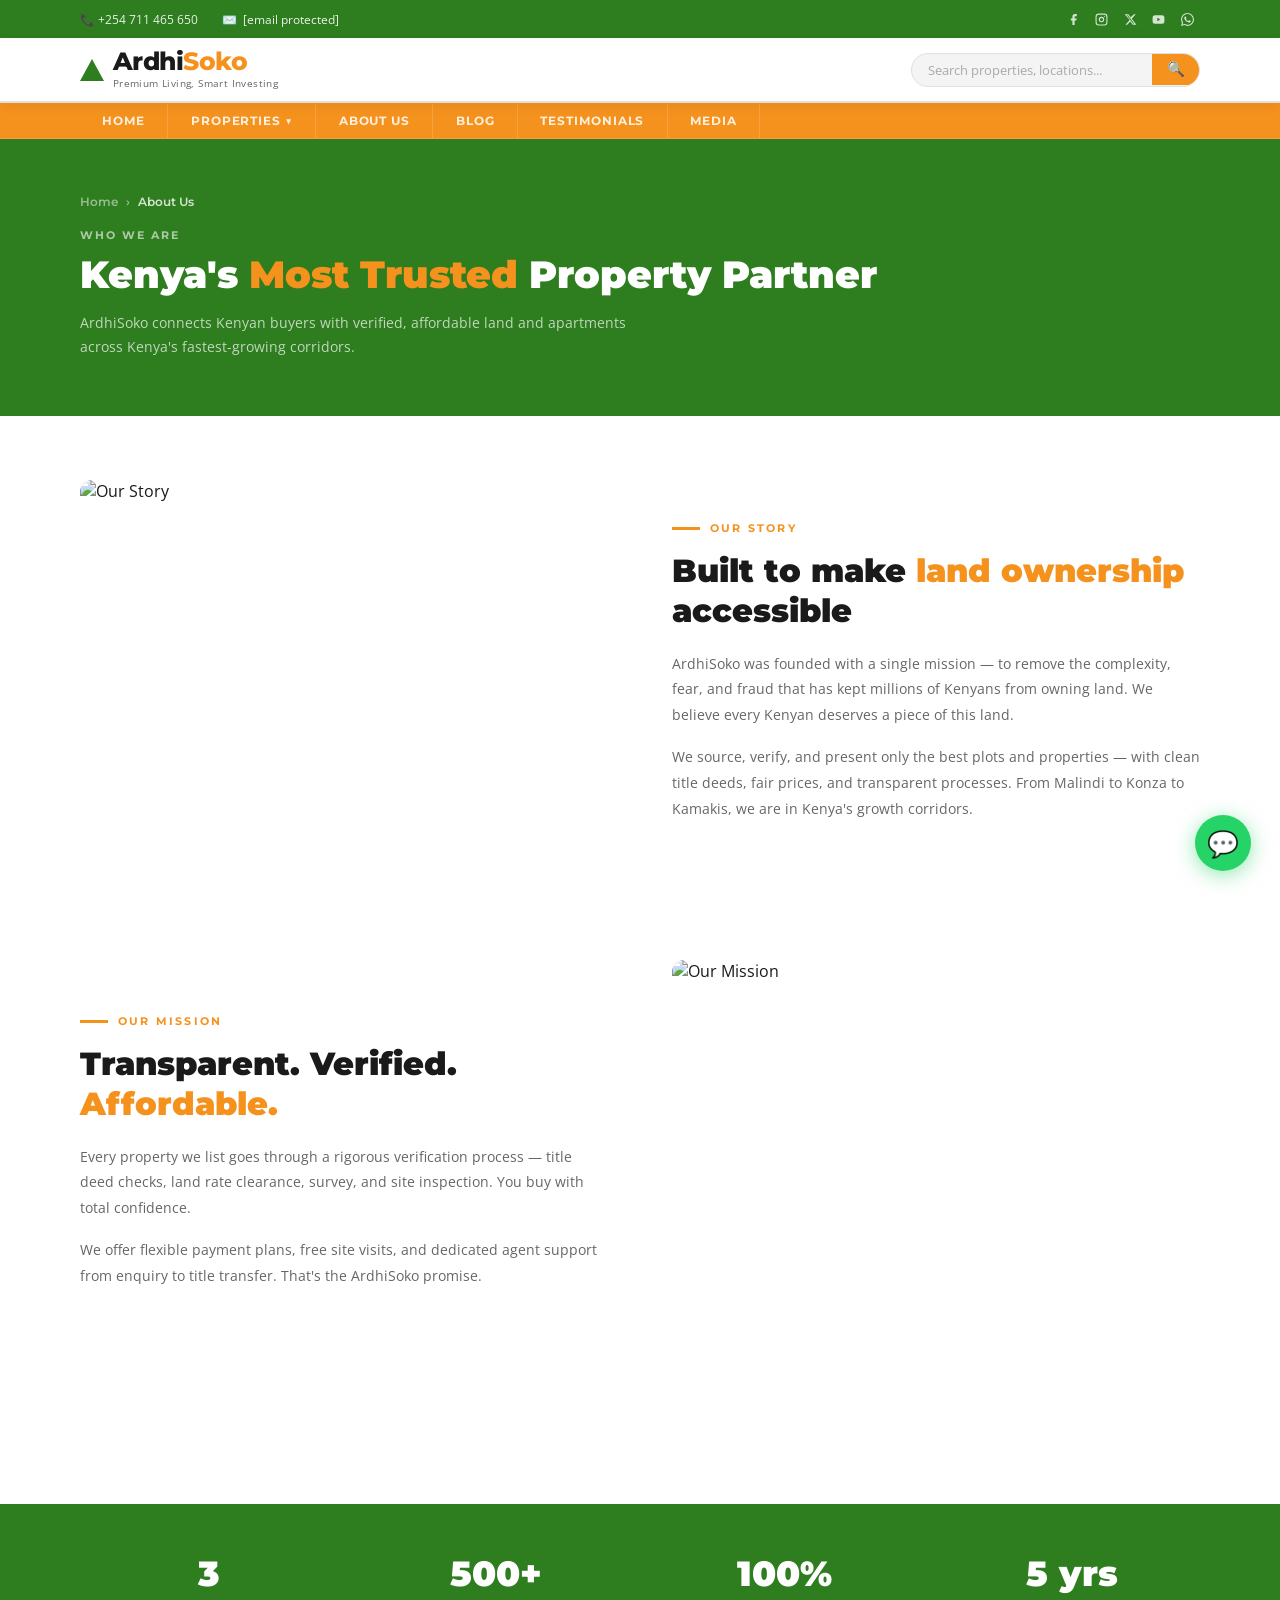
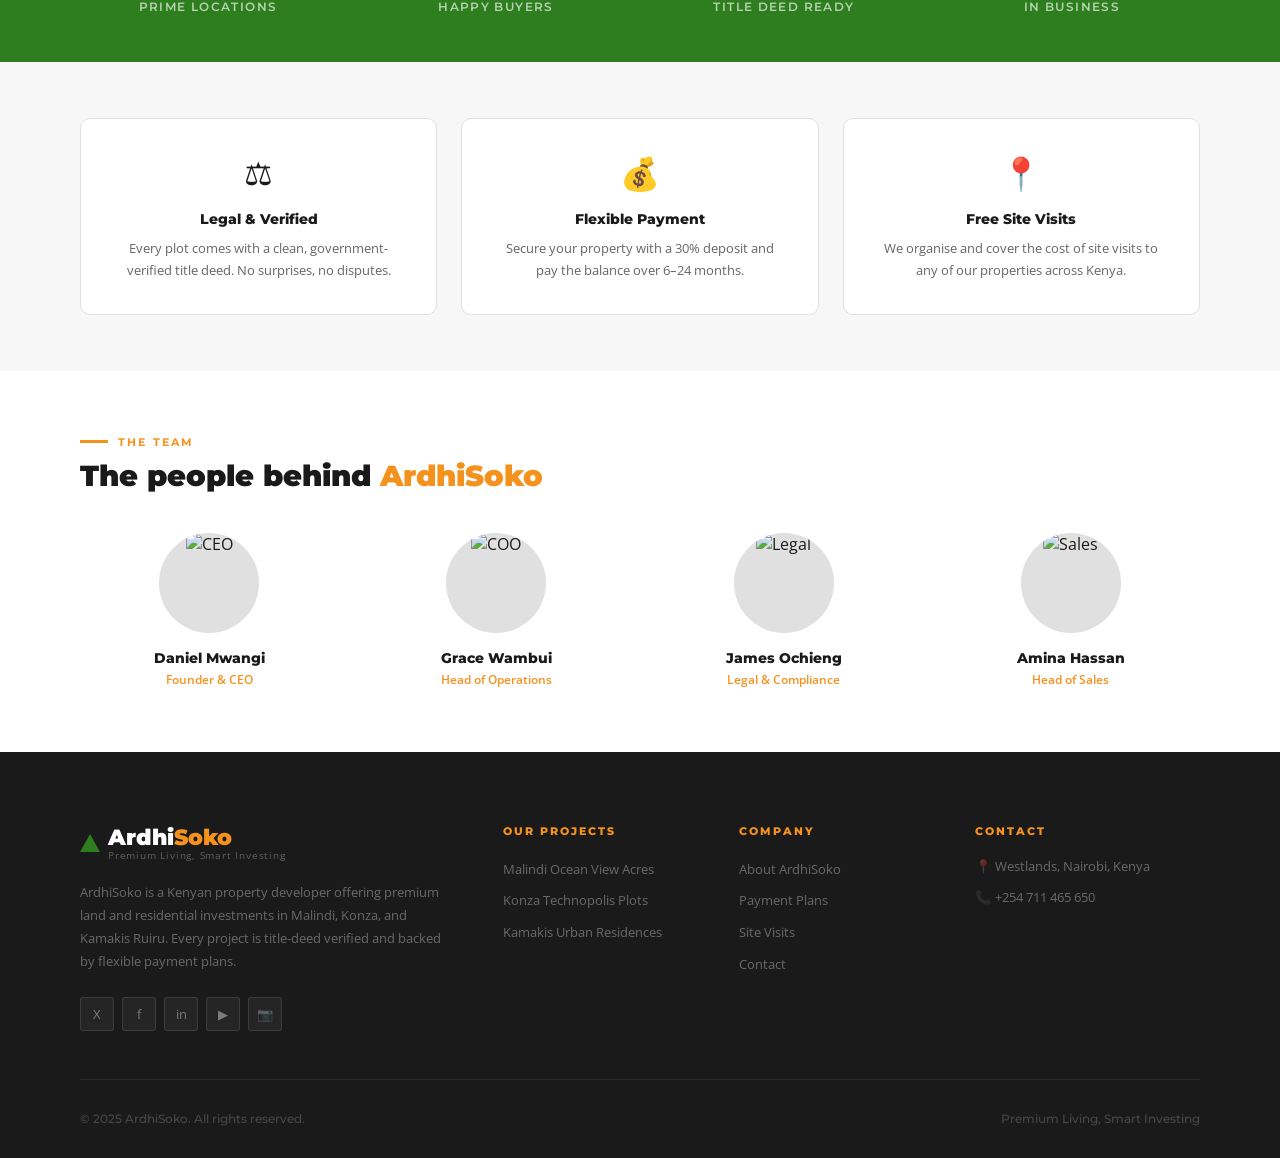
==== commit df52be39: "Update about.html" ====
--- a/about.html
+++ b/about.html
@@ -272,7 +272,7 @@
 </style>
 </head>
 <body>
-<div class="top-bar"><div class="top-bar-left"><a href="tel:+254711465650">&#128222; +254 711 465 650</a><a href="mailto:ardhisokoke@gmail.com">&#9993;&#65039; ardhisokoke@gmail.com</a></div><div class="top-bar-right"><a href="https://facebook.com" target="_blank" class="tb-social" aria-label="Facebook"><svg viewBox="0 0 24 24" fill="currentColor"><path d="M18 2h-3a5 5 0 00-5 5v3H7v4h3v8h4v-8h3l1-4h-4V7a1 1 0 011-1h3z"/></svg></a><a href="https://instagram.com" target="_blank" class="tb-social" aria-label="Instagram"><svg viewBox="0 0 24 24" fill="none" stroke="currentColor" stroke-width="2"><rect x="2" y="2" width="20" height="20" rx="5"/><circle cx="12" cy="12" r="4"/><circle cx="17.5" cy="6.5" r="1" fill="currentColor" stroke="none"/></svg></a><a href="https://twitter.com" target="_blank" class="tb-social" aria-label="X / Twitter"><svg viewBox="0 0 24 24" fill="currentColor"><path d="M18.244 2.25h3.308l-7.227 8.26 8.502 11.24H16.17l-4.714-6.231-5.401 6.231H2.746l7.73-8.835L1.254 2.25H8.08l4.253 5.622zm-1.161 17.52h1.833L7.084 4.126H5.117z"/></svg></a><a href="https://youtube.com" target="_blank" class="tb-social" aria-label="YouTube"><svg viewBox="0 0 24 24" fill="currentColor"><path d="M22.54 6.42a2.78 2.78 0 00-1.95-1.96C18.88 4 12 4 12 4s-6.88 0-8.59.46a2.78 2.78 0 00-1.95 1.96A29 29 0 001 12a29 29 0 00.46 5.58A2.78 2.78 0 003.41 19.6C5.12 20 12 20 12 20s6.88 0 8.59-.46a2.78 2.78 0 001.95-1.96A29 29 0 0023 12a29 29 0 00-.46-5.58zM9.75 15.02V8.98L15.5 12l-5.75 3.02z"/></svg></a><a href="https://wa.me/254711465650" target="_blank" class="tb-social" aria-label="WhatsApp"><svg viewBox="0 0 24 24" fill="currentColor"><path d="M17.472 14.382c-.297-.149-1.758-.867-2.03-.967-.273-.099-.471-.148-.67.15-.197.297-.767.966-.94 1.164-.173.199-.347.223-.644.075-.297-.15-1.255-.463-2.39-1.475-.883-.788-1.48-1.761-1.653-2.059-.173-.297-.018-.458.13-.606.134-.133.298-.347.446-.52.149-.174.198-.298.298-.497.099-.198.05-.371-.025-.52-.075-.149-.669-1.612-.916-2.207-.242-.579-.487-.5-.669-.51-.173-.008-.371-.01-.57-.01-.198 0-.52.074-.792.372-.272.297-1.04 1.016-1.04 2.479 0 1.462 1.065 2.875 1.213 3.074.149.198 2.096 3.2 5.077 4.487.709.306 1.262.489 1.694.625.712.227 1.36.195 1.871.118.571-.085 1.758-.719 2.006-1.413.248-.694.248-1.289.173-1.413-.074-.124-.272-.198-.57-.347m-5.421 7.403h-.004a9.87 9.87 0 01-5.031-1.378l-.361-.214-3.741.982.998-3.648-.235-.374a9.86 9.86 0 01-1.51-5.26c.001-5.45 4.436-9.884 9.888-9.884 2.64 0 5.122 1.03 6.988 2.898a9.825 9.825 0 012.893 6.994c-.003 5.45-4.437 9.884-9.885 9.884m8.413-18.297A11.815 11.815 0 0012.05 0C5.495 0 .16 5.335.157 11.892c0 2.096.547 4.142 1.588 5.945L.057 24l6.305-1.654a11.882 11.882 0 005.683 1.448h.005c6.554 0 11.89-5.335 11.893-11.893a11.821 11.821 0 00-3.48-8.413z"/></svg></a></div></div>
+<div class="top-bar"><div class="top-bar-left"><a href="tel:+254711465650">&#128222; +254 711 465 650</a><a href="/cdn-cgi/l/email-protection#b7d6c5d3dfdec4d8dcd8dcd2f7d0dad6dedb99d4d8da">&#9993;&#65039; <span class="__cf_email__" data-cfemail="d0b1a2b4b8b9a3bfbbbfbbb590b7bdb1b9bcfeb3bfbd">[email&#160;protected]</span></a></div><div class="top-bar-right"><a href="https://facebook.com" target="_blank" class="tb-social" aria-label="Facebook"><svg viewBox="0 0 24 24" fill="currentColor"><path d="M18 2h-3a5 5 0 00-5 5v3H7v4h3v8h4v-8h3l1-4h-4V7a1 1 0 011-1h3z"/></svg></a><a href="https://instagram.com" target="_blank" class="tb-social" aria-label="Instagram"><svg viewBox="0 0 24 24" fill="none" stroke="currentColor" stroke-width="2"><rect x="2" y="2" width="20" height="20" rx="5"/><circle cx="12" cy="12" r="4"/><circle cx="17.5" cy="6.5" r="1" fill="currentColor" stroke="none"/></svg></a><a href="https://twitter.com" target="_blank" class="tb-social" aria-label="X / Twitter"><svg viewBox="0 0 24 24" fill="currentColor"><path d="M18.244 2.25h3.308l-7.227 8.26 8.502 11.24H16.17l-4.714-6.231-5.401 6.231H2.746l7.73-8.835L1.254 2.25H8.08l4.253 5.622zm-1.161 17.52h1.833L7.084 4.126H5.117z"/></svg></a><a href="https://youtube.com" target="_blank" class="tb-social" aria-label="YouTube"><svg viewBox="0 0 24 24" fill="currentColor"><path d="M22.54 6.42a2.78 2.78 0 00-1.95-1.96C18.88 4 12 4 12 4s-6.88 0-8.59.46a2.78 2.78 0 00-1.95 1.96A29 29 0 001 12a29 29 0 00.46 5.58A2.78 2.78 0 003.41 19.6C5.12 20 12 20 12 20s6.88 0 8.59-.46a2.78 2.78 0 001.95-1.96A29 29 0 0023 12a29 29 0 00-.46-5.58zM9.75 15.02V8.98L15.5 12l-5.75 3.02z"/></svg></a><a href="https://wa.me/254711465650" target="_blank" class="tb-social" aria-label="WhatsApp"><svg viewBox="0 0 24 24" fill="currentColor"><path d="M17.472 14.382c-.297-.149-1.758-.867-2.03-.967-.273-.099-.471-.148-.67.15-.197.297-.767.966-.94 1.164-.173.199-.347.223-.644.075-.297-.15-1.255-.463-2.39-1.475-.883-.788-1.48-1.761-1.653-2.059-.173-.297-.018-.458.13-.606.134-.133.298-.347.446-.52.149-.174.198-.298.298-.497.099-.198.05-.371-.025-.52-.075-.149-.669-1.612-.916-2.207-.242-.579-.487-.5-.669-.51-.173-.008-.371-.01-.57-.01-.198 0-.52.074-.792.372-.272.297-1.04 1.016-1.04 2.479 0 1.462 1.065 2.875 1.213 3.074.149.198 2.096 3.2 5.077 4.487.709.306 1.262.489 1.694.625.712.227 1.36.195 1.871.118.571-.085 1.758-.719 2.006-1.413.248-.694.248-1.289.173-1.413-.074-.124-.272-.198-.57-.347m-5.421 7.403h-.004a9.87 9.87 0 01-5.031-1.378l-.361-.214-3.741.982.998-3.648-.235-.374a9.86 9.86 0 01-1.51-5.26c.001-5.45 4.436-9.884 9.888-9.884 2.64 0 5.122 1.03 6.988 2.898a9.825 9.825 0 012.893 6.994c-.003 5.45-4.437 9.884-9.885 9.884m8.413-18.297A11.815 11.815 0 0012.05 0C5.495 0 .16 5.335.157 11.892c0 2.096.547 4.142 1.588 5.945L.057 24l6.305-1.654a11.882 11.882 0 005.683 1.448h.005c6.554 0 11.89-5.335 11.893-11.893a11.821 11.821 0 00-3.48-8.413z"/></svg></a></div></div>
 <nav><a href="#" class="logo"><div class="logo-triangle"></div><div><div class="logo-text"><span class="ardhi">Ardhi</span><span class="soko">Soko</span></div><div class="logo-tagline">Premium Living, Smart Investing</div></div></a><div class="nav-search"><input type="text" class="nav-search-input" placeholder="Search properties, locations..."><button class="nav-search-btn">&#128269;</button></div></nav>
 <div class="page-menu">
   <div class="pm-desktop">
@@ -352,7 +352,7 @@
   </div>
 </div>
 
-<footer><div class="f-grid"><div><div class="f-logo-wrap"><div class="f-logo-tri"></div><div><div class="f-logo-text"><span class="ardhi">Ardhi</span><span class="soko">Soko</span></div><div class="f-tagline">Premium Living, Smart Investing</div></div></div><p class="f-about">ArdhiSoko is a Kenyan property developer offering premium land and residential investments in Malindi, Konza, and Kamakis Ruiru. Every project is title-deed verified and backed by flexible payment plans.</p><div class="f-socials"><div class="fsoc">X</div><div class="fsoc">f</div><div class="fsoc">in</div><div class="fsoc">&#9654;</div><div class="fsoc">&#128247;</div></div></div><div class="f-col"><h5>Our Projects</h5><ul class="f-links"><li><a href="#malindi">Malindi Ocean View Acres</a></li><li><a href="#konza">Konza Technopolis Plots</a></li><li><a href="#kamakis">Kamakis Urban Residences</a></li></ul></div><div class="f-col"><h5>Company</h5><ul class="f-links"><li><a href="#">About ArdhiSoko</a></li><li><a href="#">Payment Plans</a></li><li><a href="#">Site Visits</a></li><li><a href="#enquiry">Contact</a></li></ul></div><div class="f-col"><h5>Contact</h5><ul class="f-contact"><li>&#128205; Westlands, Nairobi, Kenya</li><li>&#128222; +254 700 000 000</li>
+<footer><div class="f-grid"><div><div class="f-logo-wrap"><div class="f-logo-tri"></div><div><div class="f-logo-text"><span class="ardhi">Ardhi</span><span class="soko">Soko</span></div><div class="f-tagline">Premium Living, Smart Investing</div></div></div><p class="f-about">ArdhiSoko is a Kenyan property developer offering premium land and residential investments in Malindi, Konza, and Kamakis Ruiru. Every project is title-deed verified and backed by flexible payment plans.</p><div class="f-socials"><div class="fsoc">X</div><div class="fsoc">f</div><div class="fsoc">in</div><div class="fsoc">&#9654;</div><div class="fsoc">&#128247;</div></div></div><div class="f-col"><h5>Our Projects</h5><ul class="f-links"><li><a href="#malindi">Malindi Ocean View Acres</a></li><li><a href="#konza">Konza Technopolis Plots</a></li><li><a href="#kamakis">Kamakis Urban Residences</a></li></ul></div><div class="f-col"><h5>Company</h5><ul class="f-links"><li><a href="#">About ArdhiSoko</a></li><li><a href="#">Payment Plans</a></li><li><a href="#">Site Visits</a></li><li><a href="#enquiry">Contact</a></li></ul></div><div class="f-col"><h5>Contact</h5><ul class="f-contact"><li>&#128205; Westlands, Nairobi, Kenya</li><li>&#128222; +254 711 465 650</li>
         </ul>
       </div>
     </div>
@@ -363,7 +363,7 @@
   </div>
 </footer>
 <a href="https://wa.me/254711465650?text=Hi%20ArdhiSoko%2C%20I%27m%20interested%20in%20your%20properties." class="wa-btn" target="_blank">&#128172;</a>
-<script>
+<script data-cfasync="false" src="/cdn-cgi/scripts/5c5dd728/cloudflare-static/email-decode.min.js"></script><script>
 // Blog carousel — 3-per-window desktop, 1-per-card mobile swipe
 (function(){
   var track = document.getElementById('blog-track');
@@ -487,17 +487,4 @@
 
   dots.forEach(function(d,i){
     d.addEventListener('click', function(){
-      track.scrollTo({left: i * track.offsetWidth, behavior:'smooth'});
-      setDot(i);
-    });
-  });
-
-  track.addEventListener('scroll', function(){
-    var idx = Math.round(track.scrollLeft / track.offsetWidth);
-    setDot(idx);
-  });
-})();
-</script>
-
-</body>
-</html>+      track.scrollTo({l
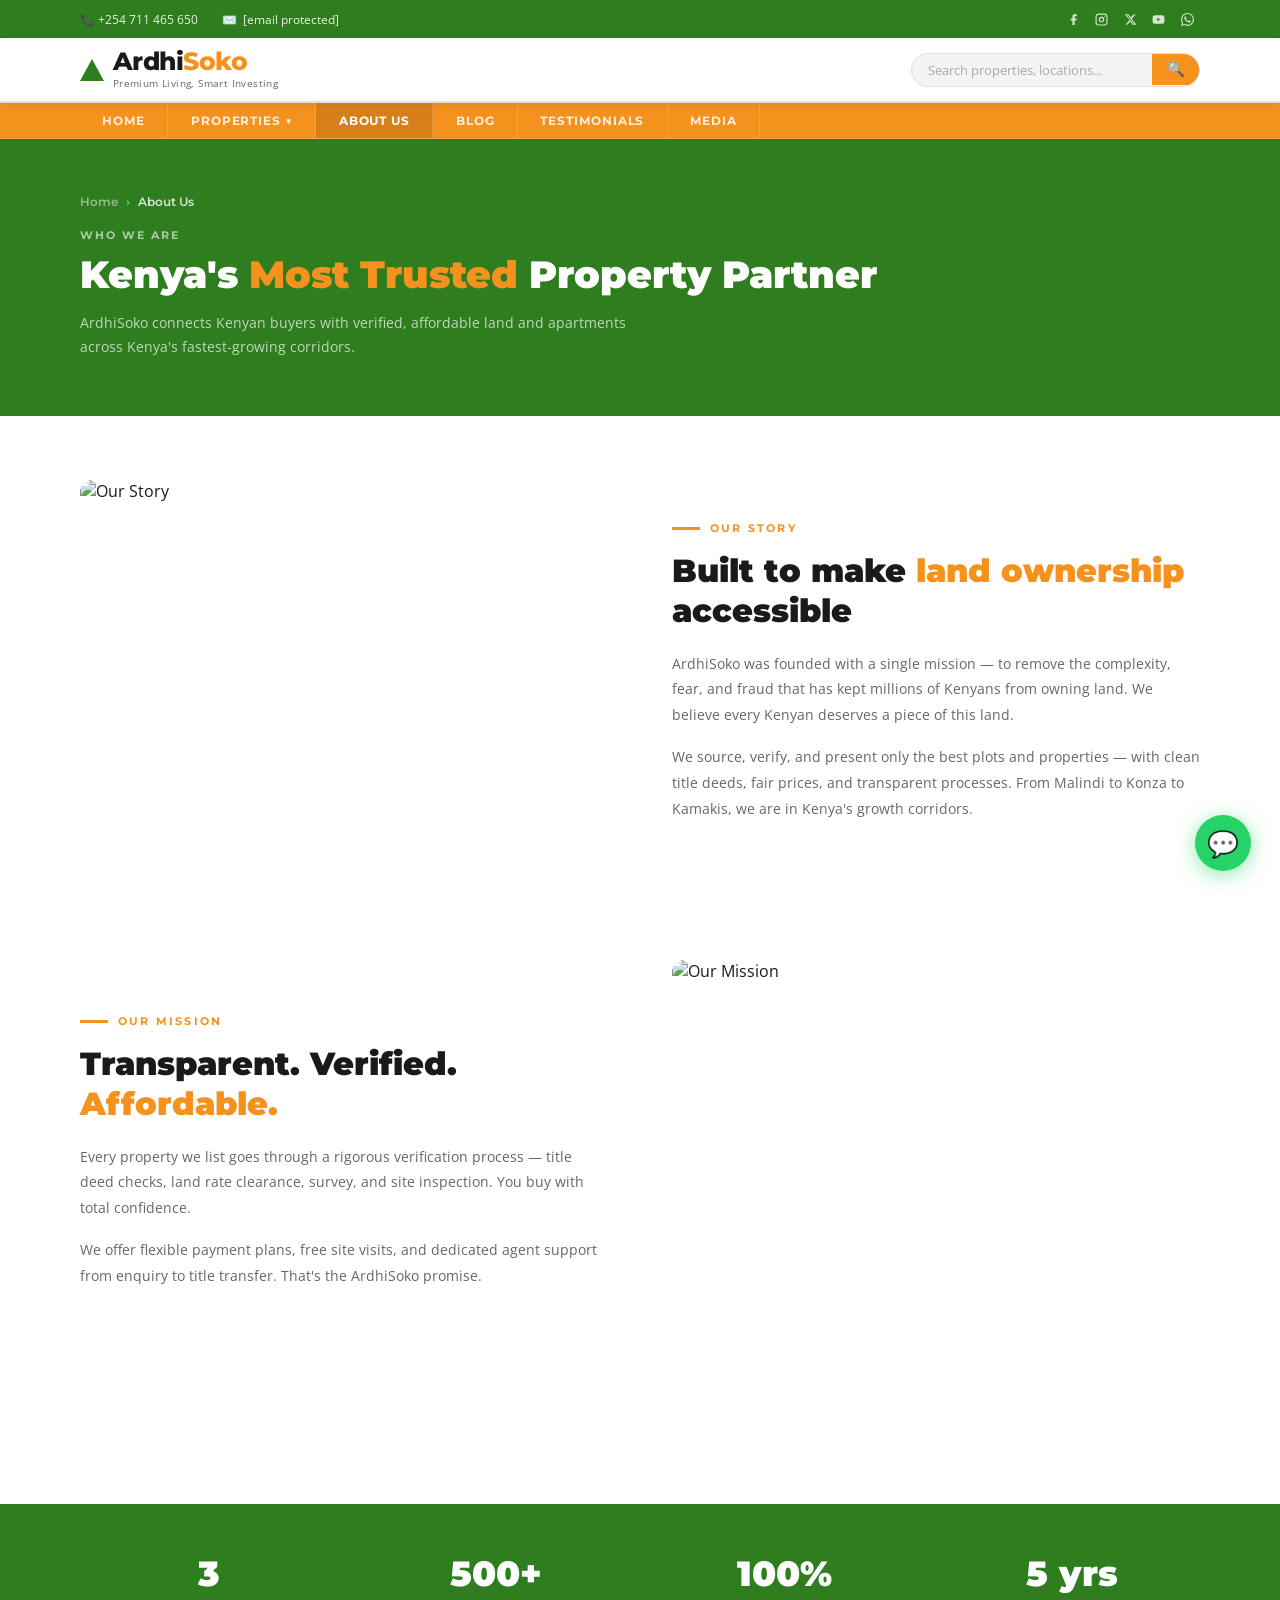
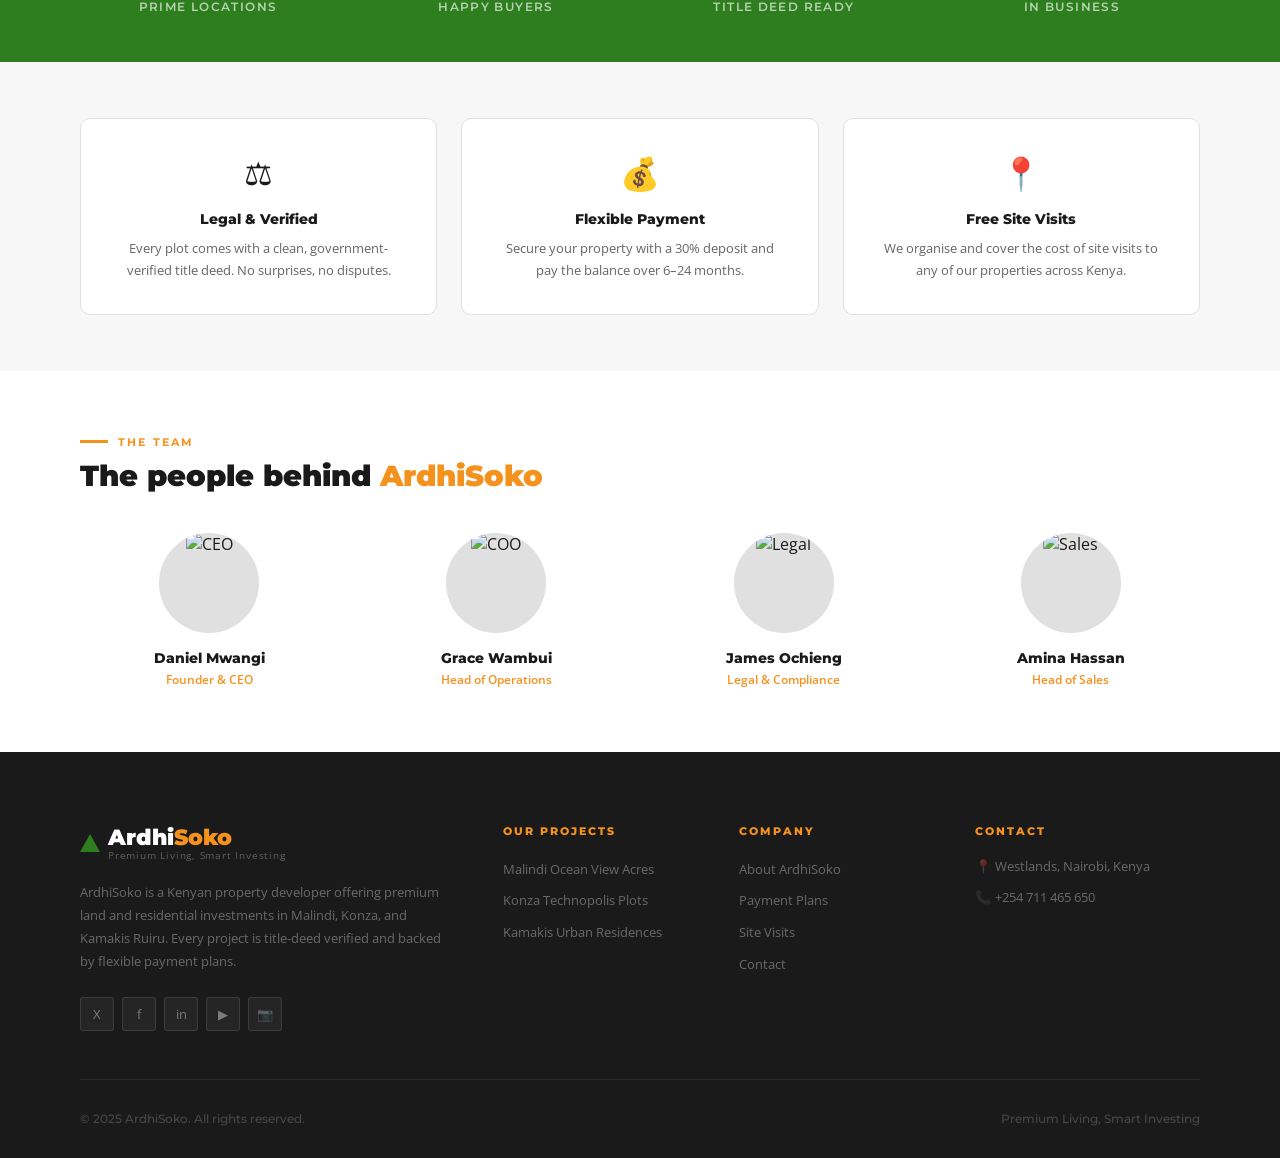
==== commit b40615f2: "Update about.html" ====
--- a/about.html
+++ b/about.html
@@ -273,29 +273,29 @@
 </head>
 <body>
 <div class="top-bar"><div class="top-bar-left"><a href="tel:+254711465650">&#128222; +254 711 465 650</a><a href="/cdn-cgi/l/email-protection#b7d6c5d3dfdec4d8dcd8dcd2f7d0dad6dedb99d4d8da">&#9993;&#65039; <span class="__cf_email__" data-cfemail="d0b1a2b4b8b9a3bfbbbfbbb590b7bdb1b9bcfeb3bfbd">[email&#160;protected]</span></a></div><div class="top-bar-right"><a href="https://facebook.com" target="_blank" class="tb-social" aria-label="Facebook"><svg viewBox="0 0 24 24" fill="currentColor"><path d="M18 2h-3a5 5 0 00-5 5v3H7v4h3v8h4v-8h3l1-4h-4V7a1 1 0 011-1h3z"/></svg></a><a href="https://instagram.com" target="_blank" class="tb-social" aria-label="Instagram"><svg viewBox="0 0 24 24" fill="none" stroke="currentColor" stroke-width="2"><rect x="2" y="2" width="20" height="20" rx="5"/><circle cx="12" cy="12" r="4"/><circle cx="17.5" cy="6.5" r="1" fill="currentColor" stroke="none"/></svg></a><a href="https://twitter.com" target="_blank" class="tb-social" aria-label="X / Twitter"><svg viewBox="0 0 24 24" fill="currentColor"><path d="M18.244 2.25h3.308l-7.227 8.26 8.502 11.24H16.17l-4.714-6.231-5.401 6.231H2.746l7.73-8.835L1.254 2.25H8.08l4.253 5.622zm-1.161 17.52h1.833L7.084 4.126H5.117z"/></svg></a><a href="https://youtube.com" target="_blank" class="tb-social" aria-label="YouTube"><svg viewBox="0 0 24 24" fill="currentColor"><path d="M22.54 6.42a2.78 2.78 0 00-1.95-1.96C18.88 4 12 4 12 4s-6.88 0-8.59.46a2.78 2.78 0 00-1.95 1.96A29 29 0 001 12a29 29 0 00.46 5.58A2.78 2.78 0 003.41 19.6C5.12 20 12 20 12 20s6.88 0 8.59-.46a2.78 2.78 0 001.95-1.96A29 29 0 0023 12a29 29 0 00-.46-5.58zM9.75 15.02V8.98L15.5 12l-5.75 3.02z"/></svg></a><a href="https://wa.me/254711465650" target="_blank" class="tb-social" aria-label="WhatsApp"><svg viewBox="0 0 24 24" fill="currentColor"><path d="M17.472 14.382c-.297-.149-1.758-.867-2.03-.967-.273-.099-.471-.148-.67.15-.197.297-.767.966-.94 1.164-.173.199-.347.223-.644.075-.297-.15-1.255-.463-2.39-1.475-.883-.788-1.48-1.761-1.653-2.059-.173-.297-.018-.458.13-.606.134-.133.298-.347.446-.52.149-.174.198-.298.298-.497.099-.198.05-.371-.025-.52-.075-.149-.669-1.612-.916-2.207-.242-.579-.487-.5-.669-.51-.173-.008-.371-.01-.57-.01-.198 0-.52.074-.792.372-.272.297-1.04 1.016-1.04 2.479 0 1.462 1.065 2.875 1.213 3.074.149.198 2.096 3.2 5.077 4.487.709.306 1.262.489 1.694.625.712.227 1.36.195 1.871.118.571-.085 1.758-.719 2.006-1.413.248-.694.248-1.289.173-1.413-.074-.124-.272-.198-.57-.347m-5.421 7.403h-.004a9.87 9.87 0 01-5.031-1.378l-.361-.214-3.741.982.998-3.648-.235-.374a9.86 9.86 0 01-1.51-5.26c.001-5.45 4.436-9.884 9.888-9.884 2.64 0 5.122 1.03 6.988 2.898a9.825 9.825 0 012.893 6.994c-.003 5.45-4.437 9.884-9.885 9.884m8.413-18.297A11.815 11.815 0 0012.05 0C5.495 0 .16 5.335.157 11.892c0 2.096.547 4.142 1.588 5.945L.057 24l6.305-1.654a11.882 11.882 0 005.683 1.448h.005c6.554 0 11.89-5.335 11.893-11.893a11.821 11.821 0 00-3.48-8.413z"/></svg></a></div></div>
-<nav><a href="#" class="logo"><div class="logo-triangle"></div><div><div class="logo-text"><span class="ardhi">Ardhi</span><span class="soko">Soko</span></div><div class="logo-tagline">Premium Living, Smart Investing</div></div></a><div class="nav-search"><input type="text" class="nav-search-input" placeholder="Search properties, locations..."><button class="nav-search-btn">&#128269;</button></div></nav>
+<nav><a href="index.html" class="logo"><div class="logo-triangle"></div><div><div class="logo-text"><span class="ardhi">Ardhi</span><span class="soko">Soko</span></div><div class="logo-tagline">Premium Living, Smart Investing</div></div></a><div class="nav-search"><input type="text" class="nav-search-input" placeholder="Search properties, locations..."><button class="nav-search-btn">&#128269;</button></div></nav>
 <div class="page-menu">
-  <div class="pm-desktop">
-    <a href="#" class="pm-link">Home</a>
+    <div class="pm-desktop">
+    <a href="index.html" class="pm-link">Home</a>
     <div class="pm-dropdown">
-      <a href="#projects" class="pm-link">Properties &#9660;</a>
+      <a href="properties.html" class="pm-link">Properties &#9660;</a>
       <div class="pm-drop-panel">
-        <a href="#projects" class="pm-drop-link">&#127968; Malindi Ocean View Acres</a>
-        <a href="#projects" class="pm-drop-link">&#127963; Konza Technopolis Plots</a>
-        <a href="#projects" class="pm-drop-link">&#127748; Kamakis Urban Residences</a>
+        <a href="properties.html#malindi" class="pm-drop-link">&#127968; Malindi Ocean View Acres</a>
+        <a href="properties.html#konza" class="pm-drop-link">&#127963; Konza Technopolis Plots</a>
+        <a href="properties.html#kamakis" class="pm-drop-link">&#127748; Kamakis Urban Residences</a>
       </div>
     </div>
-    <a href="#enquiry" class="pm-link">About Us</a>
-    <a href="#blog" class="pm-link">Blog</a>
-    <a href="#testimonials" class="pm-link">Testimonials</a>
+    <a href="about.html" class="pm-link pm-active">About Us</a>
+    <a href="blog.html" class="pm-link">Blog</a>
+    <a href="index.html#testimonials" class="pm-link">Testimonials</a>
     <a href="#" class="pm-link">Media</a>
   </div>
   <div class="pm-mobile">
-    <a href="#" class="pm-m-link">Home</a>
-    <a href="#projects" class="pm-m-link">Properties</a>
-    <a href="#enquiry" class="pm-m-link pm-active">About Us</a>
-    <a href="#blog" class="pm-m-link">Blog</a>
-    <a href="#testimonials" class="pm-m-link">Testimonials</a>
+    <a href="index.html" class="pm-m-link">Home</a>
+    <a href="properties.html" class="pm-m-link">Properties</a>
+    <a href="about.html" class="pm-m-link pm-active">About Us</a>
+    <a href="blog.html" class="pm-m-link">Blog</a>
+    <a href="index.html#testimonials" class="pm-m-link">Testimonials</a>
     <a href="#" class="pm-m-link">Media</a>
   </div>
 </div>
